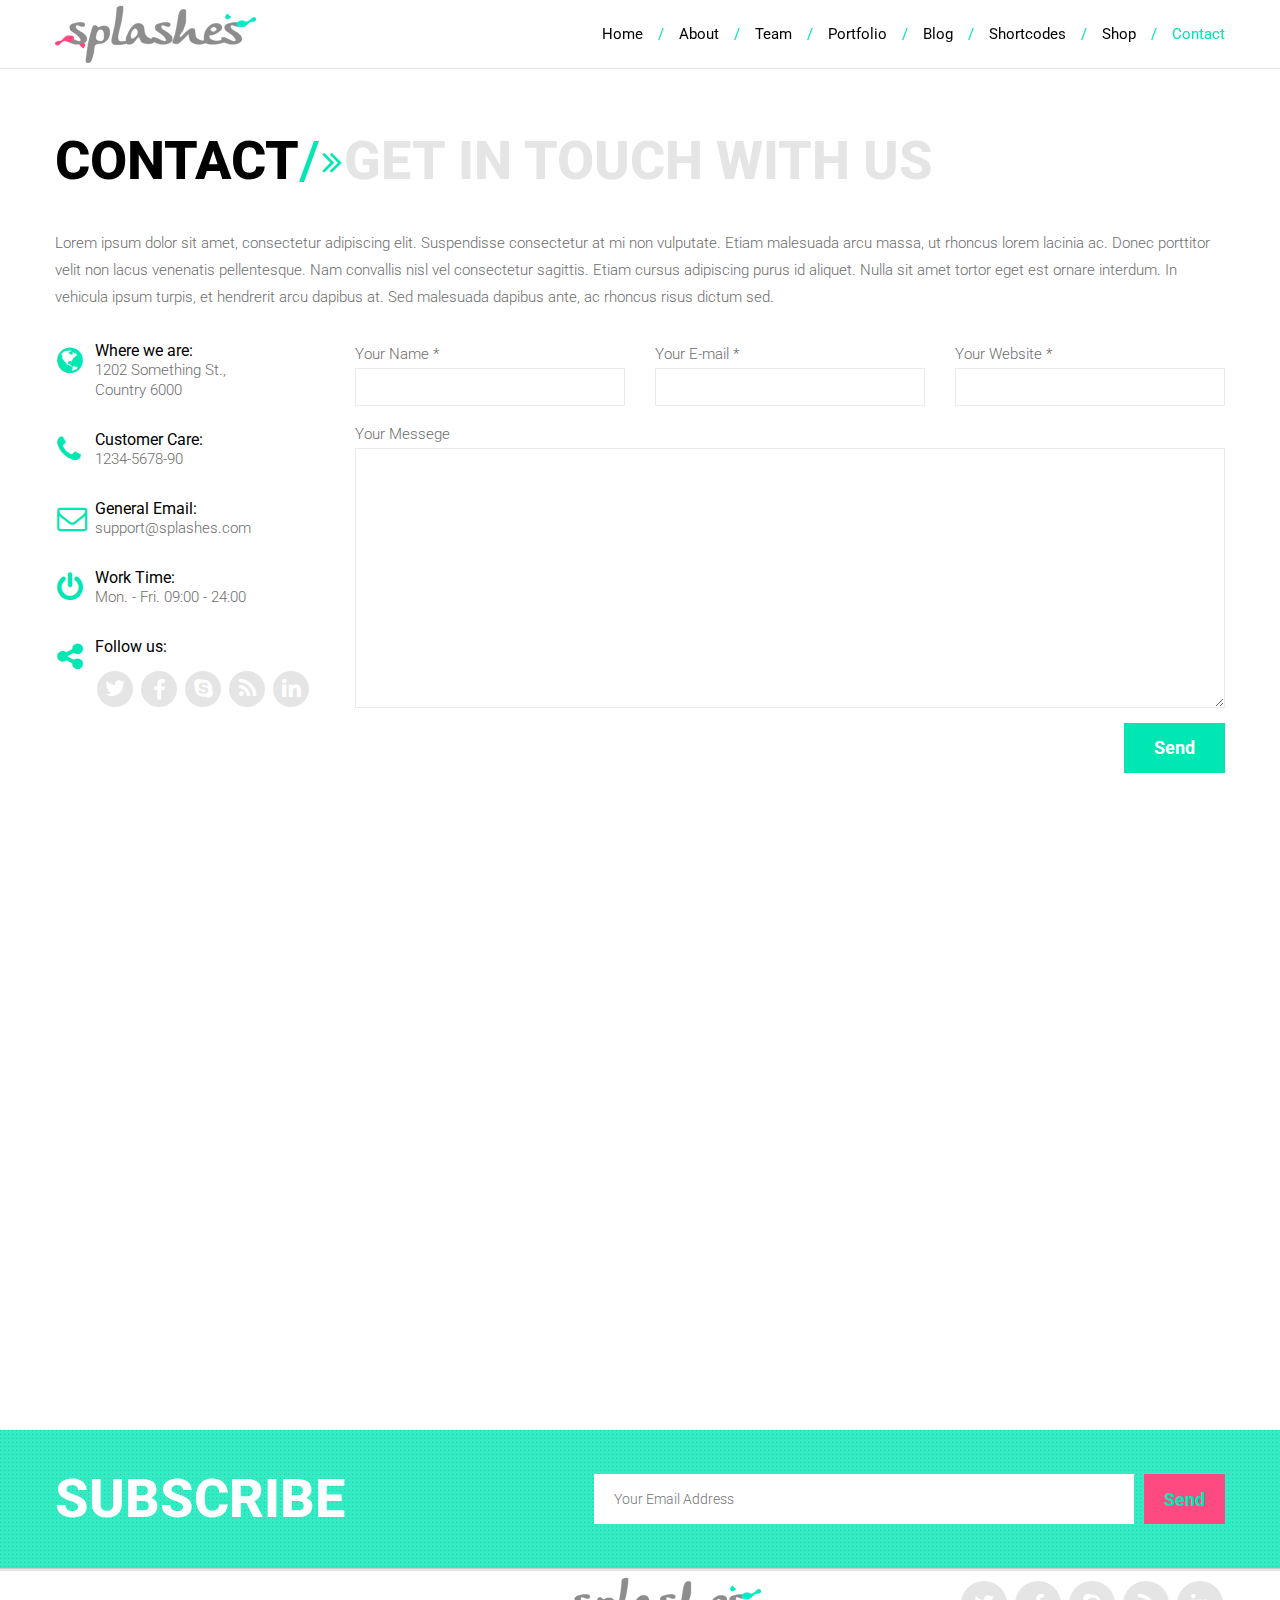
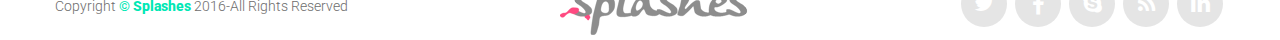
==== contact.html @ 43b899f1 "first commit" ====
<!DOCTYPE HTML>
<html>

<head>
	<title>Contact</title>
	<meta charset="utf-8">
	<meta name="viewport" content="width=device-width, initial-scale=1.0, minimum-scale=1.0">
	<!--styles -->
	<link rel="stylesheet" href="css/jquery.fancybox.css">
	<link rel="stylesheet" href="css/font-awesome.css">
	<link rel="stylesheet" href="css/jquery.owl.carousel.css">
	<link rel="stylesheet" href="css/main.css">
	<link rel="stylesheet" href="css/animate.css">
	<!--styles -->
</head>
<body class="contact-page pc">
	<!-- page header -->
	<header id="home">
		<div class="stick-wrapper">
			<div class="sticky clear">
				<div class="grid-row">
					<img class="splash" src="img/splash.png" alt="">
					<div class="logo">
						<a href="index.html"><img src="images/logo.png" alt=""></a>
					</div>
					<nav class="nav">
						<a href="#" class="switcher">
							<i class="fa fa-bars"></i>
						</a>
						<ul class="clear">
							<li><a href="index.html">Home</a></li>
							<li><a href="aboutus.html">About</a></li>
							<li><a href="team.html">Team</a></li>
							<li>
								<a href="portfolio-four-columns.html">Portfolio</a>
								<ul>
									<li><a href="portfolio-four-columns.html"><span>Four Columns</span></a></li>
									<li><a href="portfolio-tree-columns.html"><span>Three Columns</span></a></li>
									<li><a href="portfolio-two-columns.html"><span>Two Columns</span></a></li>
									<li><a href="portfolio-single-item.html"><span>Single Item</span></a></li>
								</ul>
							</li>
							<li>
								<a href="blog-with-sidebar.html">Blog</a>
								<ul>
									<li><a href="blog-with-sidebar.html"><span>Blog With Sidebar</span></a></li>
									<li><a href="blog-fullwidth.html"><span>Blog Full Width</span></a></li>
									<li><a href="blog-single-post.html"><span>Single Post</span></a></li>
								</ul>
							</li>
							<li><a href="shortcodes.html">Shortcodes</a></li>
							<li class="left">
								<a href="shop-product-list.html">Shop</a>
								<ul>
									<li><a href="shop-cart.html"><span>Shop Cart</span></a></li>
									<li><a href="shop-product-list.html"><span>Shop Product List</span></a></li>
									<li><a href="shop-single-product.html"><span>Shop Single Product</span></a></li>
								</ul>
							</li>
							<li class="last"><a href="contact.html">Contact</a></li>
						</ul>
					</nav>
				</div>
			</div>
		</div>
	</header>
	<!--/ page header  -->
	<div class="top-bg">
		
    	<img src="img/splash-top.png" class="splash-top" alt>
		<div class="page-title zoomIn animated">contact</div>
	</div>
	<!-- page content -->
	<div class="page-content">
		<div class="grid-row">
			<div id="content" role="main">
				<div class="title">
					<span class="main-title">CONTACT</span><span class="slash-icon">/<i class="fa fa-angle-double-right"></i></span><h5>GET IN TOUCH WITH US</h5>
				</div>
				<p>Lorem ipsum dolor sit amet, consectetur adipiscing elit. Suspendisse consectetur at mi non vulputate. Etiam malesuada arcu massa, ut rhoncus lorem lacinia ac. Donec porttitor velit non lacus venenatis pellentesque. Nam convallis nisl vel consectetur sagittis. Etiam cursus adipiscing purus id aliquet. Nulla sit amet tortor eget est ornare interdum. In vehicula ipsum turpis, et hendrerit arcu dapibus at. Sed malesuada dapibus ante, ac rhoncus risus dictum sed.</p>
				<div class="grid-col-row clear">
					<div class="grid-col grid-col-3 sidebar">
						<div class="contacts">
							<div class="">
								<i class="fa  fa-globe"></i>
								<div class="contact-content">
									<strong>Where we are:</strong>
									<p>1202 Something St.,<br/>Country 6000</p>
								</div>
							</div>
							<div class="">
								<i class="fa fa-phone"></i>
								<div class="contact-content">
									<strong>Customer Care:</strong>
									<p>1234-5678-90</p>
								</div>
							</div>
							<div class="">
								<i class="fa fa-envelope-o"></i>
								<div class="contact-content">
									<strong>General Email:</strong>
									<p>support@splashes.com</p>
								</div>
							</div>
							<div class="">
								<i class="fa  fa-power-off"></i>
								<div class="contact-content">
									<strong>Work Time:</strong>
									<p>Mon. - Fri. 09:00 - 24:00</p>
								</div>
							</div>
							<div class="last">
								<i class="fa fa-share-alt"></i>
								<div class="contact-content">
									<strong>Follow us:</strong>
									<a href="#" class="contact-round"><i class="fa fa-twitter"></i></a>
									<a href="#" class="contact-round"><i class="fa fa-facebook"></i></a>
									<a href="#" class="contact-round"><i class="fa fa-skype"></i></a>
									<a href="#" class="contact-round"><i class="fa fa-rss"></i></a>
									<a href="#" class="contact-round"><i class="fa fa-linkedin"></i></a>
								</div>
							</div>
						</div>	
					</div>
					<div class="grid-col grid-col-9">
						<div class="composer">
							<div class="info-boxes error-message" id="feedback-form-errors">
								<div class="info-box-icon"><i class="fa fa-times"></i></div>
								<strong>Error box</strong><br />
								<div class="message"></div>
							</div>
							<div class="info-boxes confirmation-message" id="feedback-form-success">
								<div class="info-box-icon"><i class="fa fa-check"></i></div>
								<strong>Confirmation box</strong><br />Vestibulum sodales pellentesque nibh quis imperdiet
								<div class="close-button"><i class="fa fa-times"></i></div>
							</div>
						</div>
						<div class="email_server_responce"></div>
						<form action="php/contacts-process.php" method="post" id="feedback-form" class="message-form clear">
							<p class="message-form-author">
								<label for="author">Your Name <span class="required">*</span></label>
								<input id="author" name="name" type="text" value="" size="30" aria-required="true">
							</p>
							<p class="message-form-email">
								<label for="email">Your E-mail <span class="required">*</span></label>
								<input id="email" name="email" type="text" value="" size="30" aria-required="true">
							</p>
							<p class="message-form-website">
								<label for="website">Your Website <span class="required">*</span></label>
								<input id="website" name="website" type="text" value="" size="30" aria-required="true">
							</p>
							<p class="message-form-message">
								<label for="message">Your Messege</label>
								<textarea id="message" name="message" cols="45" rows="10" aria-required="true"></textarea>
							</p>
							<p class="form-submit rectangle-button green medium">
								<input name="submit" type="submit" id="submit" value="Send">
							</p>
						</form>
					</div>
				</div>
			</div>
		</div>
	</div>
	<!--/ page content -->
	<!-- map -->
	<div class="contact-map">
		<div class="map">
			<div id="map" class="google-map"></div>
		</div>
		<div class="subscribe">
			<div class="grid-row clear">
				<div class="them-mask"></div>
				<div class="subscribe-header">subscribe</div>
				<form action="#" class="clear">
					<input type="email" placeholder="Your Email Address">
					<button type="submit" class="button-send">Send</button>
				</form>
			</div>
		</div>
	</div>
	<!--/ map -->
	<!-- page footer -->
	<footer id="footer">
		<div class="grid-row clear">
			<div class="footer">
				<div id="copyright">Copyright<span> Splashes</span> 2016-All Rights Reserved</div>
				<a href="index.html" class="footer-logo"><img src="images/logo.png" alt=""></a>
				<div class="social">
					<a href=""><div class="contact-round"><i class="fa fa-twitter"></i></div></a>
					<a href=""><div class="contact-round"><i class="fa fa-facebook"></i></div></a>
					<a href=""><div class="contact-round"><i class="fa fa-skype"></i></div></a>
					<a href=""><div class="contact-round"><i class="fa fa-rss"></i></div></a>
					<a href=""><div class="contact-round"><i class="fa fa-linkedin"></i></div></a>
				</div>
			</div>
		</div>
	</footer>
	<!--/ page footer  -->
	<a href="#" id="scroll-top" class="scroll-top"><i class="fa fa-angle-up"></i></a>
	
	<!-- script -->
	<script type="text/javascript" src="http://maps.google.com/maps/api/js?sensor=false"></script>
	<script type="text/javascript" src="http://google-maps-utility-library-v3.googlecode.com/svn/trunk/infobox/src/infobox_packed.js"></script>
	<script src="js/jquery.min.js"></script>
	<script src="js/jquery-ui.min.js"></script>
	<script src="js/jquery.fancybox.pack.js"></script>
	<script src="js/jquery.fancybox-media.js"></script>
	<script src="js/jquery.isotope.min.js"></script>
	<script src="js/jquery.owl.carousel.js"></script>
	<script src="js/wow.min.js"></script>
	<script src="js/main.js"></script>
	<script src="js/retina.min.js"></script>
	<script src="js/jquery.validate.min.js"></script>
	<script src="js/jquery.form.min.js"></script>
	<!--/ script -->
</body>
</html>
---- css/main.css ----
/*
-----------------------------------------------------------------------------------
-- GENERAL
	-- reset
	-- defaults
	-- headings
	-- buttons
-- CONTENT PAGE 	
	-- sticky menu
	-- mobile menu
	-- about us
	-- contact
	-- subscribe
	-- text section
	-- tabs carousel
	-- choose team
	-- counter
	-- blog section
	-- parallax
	-- slider
	-- slider content
	-- our large team
	-- about-us page
	-- skill-bar
	-- portfolio single item
	-- alert-boxes
	-- list type
	-- tabs
	-- accordions
	-- block quote
	-- video player
-- LAYOUT
	-- scroll top
	-- clearfix
	-- grid
	-- columns
	-- page-title
	-- dividers
	-- img float
-- PLUGINS
	-- owl carousel
	-- owl carousel nav
	-- isotop
	-- isotope four columns
	-- google map
	-- footer
-- WIDGETS
	-- widget default set
	-- widget categories
	-- widget text
	-- widget search
	-- widget calendar
	-- widget recent posts
	-- widget latest news
	-- widget contact form
	-- widget flickr
	-- widget recent comments
	-- widget follow & subscribe
	-- widget menu
-- WOOCOMMERCE
	-- shop
	-- widget filter price
	-- pagination
	-- woocommerce tags
	-- woocommerce comments
	-- product carousel
	-- shop cart
	-- message form

	
*/
@import url(http://fonts.googleapis.com/css?family=Roboto:900,500,400italic,400italic,300italic,300,700,400);
@import url(http://fonts.googleapis.com/css?family=Dancing+Script);
@import url(http://fonts.googleapis.com/css?family=Pacifico);
/**/
/* reset */
/**/
html,
body {
  width: 100%;
  min-height: 100%;
  -webkit-tap-highlight-color: rgba(0, 0, 0, 0);
}
html,
body,
iframe,
header,
footer,
main,
aside,
nav,
section,
article,
div,
h1,
h2,
h3,
h4,
h5,
h6,
p,
dl,
dt,
dd,
ul,
ol,
li,
hr,
blockquote,
pre,
a,
address,
del,
em,
sub,
figure,
figcaption,
img,
form,
fieldset,
legend,
label,
input,
select,
textarea,
button,
table,
thead,
tbody,
tfoot,
tr,
th,
td {
  margin: 0;
  padding: 0;
  border: 0;
  outline: none;
  background: none;
  font-size: 100%;
  font: inherit;
  vertical-align: baseline;
}
html,
body,
iframe,
header,
footer,
main,
aside,
nav,
section,
article,
div,
h1,
h2,
h3,
h4,
h5,
h6,
p,
dl,
dt,
dd,
ul,
ol,
li,
hr,
blockqoute,
pre,
figure,
figcaption,
address,
form,
fieldset,
legend,
label,
input,
select,
textarea,
button {
  display: block;
}
input,
textarea {
  border-radius: 0;
  -moz-border-radius: 0;
  -mz-border-radius: 0;
  -webkit-border-radius: 0;
}
input,
select,
textarea,
button {
  box-sizing: border-box;
  -moz-box-sizing: border-box;
  -webkit-appearance: none;
}
html,
body {
  -webkit-text-size-adjust: none;
  width: 100%;
}
dl,
dt,
dd,
ul,
ol,
li {
  list-style: none;
}
table {
  width: 100%;
  border-collapse: collapse;
  border-spacing: 0;
}
a,
button {
  cursor: pointer;
}
i {
  font-style: normal;
}

/**/
/* defaults */
/**/
body {
  font-family: "Roboto", sans-serif;
  color: #6d6d6d;
  font-weight: 300;
}
body,
html {
  overflow-x: hidden;
}
a {
  text-decoration: none;
  color: inherit;
  -webkit-transition: all 0.3s;
  -moz-transition: all 0.3s;
  -ms-transition: all 0.3s;
  transition: all 0.3s;
}
dt,
dd,
p,
li {
  font-size: 15px;
  font-weight: 300;
  line-height: 27px;
}
p {
  color: #6d6d6d;
}
strong {
  color: black;
}
aside {
  margin-bottom: 30px;
}
/**/
/* headings */
/**/
h1 {
  font-size: 24px;
  font-weight: 800;
  line-height: 44px;
  color: black;
}
h2 {
  text-transform: uppercase;
  font-size: 20px;
  font-weight: 700;
  color: #000000;
  margin-bottom: 10px;
}
h3 {
  margin-top: 15px;
  font-size: 18px;
  font-weight: 700;
  color: #000000;
}
h4 {
  font-size: 48px;
  color: black;
}
img {
  display: block;
  height: auto;
}
.page-boxed {
  max-width: 1250px;
  margin: 0 auto;
  box-shadow: 0 0 20px rgba(0, 0, 0, 0.5);
}
@media screen and (max-width: 1200px) {
  .page-boxed {
    max-width: 1000px;
  }
}
/**/
/* Buttons */
/**/
.button {
  display: block;
  font-size: 14px;
  font-weight: 700;
  line-height: 40px;
  color: #00e7b4;
}
.button.reply:after {
  content: "\f01e";
  font-family: FontAwesome;
  margin-left: 3px;
  display: inline-block;
  color: #ff4a81;
  -webkit-transition: all 0.5s;
  -moz-transition: all 0.5s;
  -ms-transition: all 0.5s;
  transition: all 0.5s;
}
.button:hover {
  color: #ff4a81;
}
.rectangle-button {
  padding: 0px 40px;
  line-height: 60px;
  background-color: #ff4a81;
  color: white;
  font-weight: 700;
  font-size: 18px;
  display: inline-block;
  position: relative;
  margin-bottom: 5px;
  cursor: pointer;
  white-space: nowrap;
  -webkit-transition: all 0.3s;
  -moz-transition: all 0.3s;
  -ms-transition: all 0.3s;
  transition: all 0.3s;
}
.rectangle-button i {
  font-weight: 400;
  margin-left: 17px;
}
.rectangle-button.small i {
  margin-left: 12px;
  font-size: 13px;
}
.rectangle-button.medium i {
  margin-left: 15px;
  font-size: 15px;
}
.rectangle-button.mini i {
  font-size: 12px;
  margin-left: 8px;
}
.rectangle-button:hover {
  background-color: #00e7b4;
}
.rectangle-button.green {
  background-color: #00e7b4;
}
.rectangle-button.green:hover {
  background-color: #ff4a81;
}
.rectangle-button.medium {
  padding: 0px 30px;
  line-height: 50px;
  height: 50px;
}
.rectangle-button.small {
  font-size: 16px;
  padding: 0px 24px;
  line-height: 40px;
}
.rectangle-button.mini {
  font-size: 14px;
  padding: 0px 15px;
  line-height: 33px;
}
.rectangle-button.green-text {
  color: #00e7b4;
}
.rectangle-button.green-text:hover {
  color: #fff;
}
.button-outline {
  padding-right: 20px;
  padding-left: 30px;
}
.button-outline.medium {
  padding-right: 15px;
  padding-left: 19px;
}
.button-outline.small {
  padding-right: 13px;
  padding-left: 14px;
}
.button-outline.mini {
  padding-left: 8px;
  padding-right: 6px;
}
.rectangle-button.load-more {
  left: 50%;
  -moz-transform: translateX(-50%);
  -ms-transform: translateX(-50%);
  -webkit-transform: translateX(-50%);
  transform: translateX(-50%);
  margin-bottom: 50px;
}
.grid-buttons {
  width: 16.66%;
  float: left;
}
.grid-buttons .rectangle-button {
  margin-bottom: 20px;
}
.grid-buttons .round-button {
  margin-left: auto;
  margin-right: auto;
  margin-bottom: 15px;
}
.round-button.small {
  font-size: 16px;
  width: 78px;
  height: 78px;
  line-height: 78px;
}
.round-button.large {
  font-size: 18px;
  width: 110px;
  height: 110px;
  line-height: 110px;
}
.round-button {
  display: block;
  -ms-border-radius: 50%;
  -moz-border-radius: 50%;
  -webkit-border-radius: 50%;
  border-radius: 50%;
  background-color: #ff4a81;
  text-align: center;
  color: white;
  font-weight: 700;
  transition: background-color 0.3s;
}
.round-button.green {
  background-color: #00e7b4;
}
.round-button:hover {
  background-color: #00e7b4;
}
.round-button.green:hover {
  background-color: #ff4a81;
}

/**************************************/
/*           CONTENT-PAGE            */
/************************************/

/**/
/* sticky menu */
/**/
.stick-wrapper {
  position: relative;
  background-color: white;
}
.sticky {
  position: relative;
  left: 0;
  right: 0;
  z-index: 1000;
  border-bottom: 1px solid #e5e5e5;
  box-sizing: border-box;
  background-color: rgba(255, 255, 255, 1);
  z-index: 499;
}
.sticky .grid-row {
  height: 100%;
}
.logo {
  float: left;
  margin: 5px 0;
  display: inline-block;
}
.sticky .splash {
  position: absolute;
  top: -66px;
  z-index: -1;
}
.mobile .sticky .splash {
  display: none;
}
.nav {
  float: right;
}
.nav a {
  font-weight: 400;
  color: #000000;
}
.nav a:hover {
  color: #00e7b4;
}
.nav .active {
  color: #00e7b4;
}
.nav > ul > li {
  position: relative;
  float: left;
  line-height: 68px;
}
.nav > ul > li > a {
  padding-left: 15px;
  display: block;
}
.nav > ul > li > a:after {
  content: "/";
  color: #00e7b4;
  margin-left: 15px;
}
.nav > ul > .last > a:after {
  display: none;
}
.sticky .nav .switcher {
  display: none;
  font-weight: 700;
  text-transform: uppercase;
  position: relative;
  line-height: 40px;
  background-color: #00e7b4;
  text-align: center;
}
.sticky .nav .switcher i {
  position: absolute;
  -webkit-border-radius: 5px;
  -moz-border-radius: 5px;
  border-radius: 5px;
  right: 0;
  padding: 0 15px;
  line-height: 40px;
  background-color: #ff4a81;
  color: black;
}
.sticky .nav .switcher.color i {
  color: white;
}
.pc .sticky .nav > ul ul {
  position: absolute;
  display: none;
  min-width: 200px;
  background-color: rgba(255, 255, 255, 0.99);
  -webkit-box-shadow: 0px 14px 19px 0px rgba(0, 0, 0, 0.09);
  -moz-box-shadow: 0px 14px 19px 0px rgba(0, 0, 0, 0.09);
  box-shadow: 0px 14px 19px 0px rgba(0, 0, 0, 0.09);
}
.pc .sticky .nav ul ul li {
  border-bottom: 1px solid #ebebeb;
}
.pc .sticky .nav ul ul a {
  display: block;
  padding: 6px 30px;
}
.pc .sticky .nav ul ul a:hover,
.pc .sticky .nav ul ul li:hover > a {
  color: white !important;
  background-color: #00e7b4;
}
.pc .sticky .nav ul ul li:last-child {
  border-bottom: 0;
}
.pc .sticky .nav > ul > li:hover > a {
  color: #00e7b4;
}
.pc .sticky .nav > ul li:hover > ul,
.pc .sticky .nav > ul li a:hover > ul {
  display: block;
  left: 0;
}
.pc .sticky .nav ul ul li:hover > ul {
  top: 0;
  left: 100%;
}
.pc .sticky .nav .left ul li:hover > ul {
  left: -100%;
}
.pc .sticky .nav > ul > .left:hover > ul {
  right: 0;
  left: auto;
}
/**/
/*mobile menu*/
/**/
.mobile .sticky .logo {
  left: 50%;
  float: none;
  display: block;
}
.mobile .sticky .nav > ul ul {
  position: relative;
  width: 100%;
  background-color: #e5e5e5;
  top: 0;
}
.mobile .sticky .nav {
  float: none;
  font-size: 18px;
  width: 60%;
  margin: auto;
}
.mobile .sticky .nav > ul {
  -webkit-border-radius: 5px;
  -moz-border-radius: 5px;
  border-radius: 5px;
  -webkit-box-shadow: 0px 7px 12px 0px rgba(0, 0, 0, 0.25);
  -moz-box-shadow: 0px 7px 12px 0px rgba(0, 0, 0, 0.25);
  box-shadow: 0px 7px 12px 0px rgba(0, 0, 0, 0.25);
}
.mobile .sticky .nav ul {
  display: none;
  position: relative;
  top: 42px;
  background-color: white;
  overflow: hidden;
}
.mobile .sticky .nav ul li {
  float: none;
  text-align: left;
  line-height: 40px;
  border-bottom: 1px solid #e4e4e4;
}
.mobile .sticky .nav ul ul li {
  border-bottom: 1px solid white;
}
.mobile .sticky .nav ul > li > a {
  padding-left: 20px;
}
.mobile .sticky .nav ul ul > li > a {
  display: block;
  padding-left: 30px;
}
.mobile .sticky .nav ul li:last-child {
  border: 0;
}
.mobile .sticky .nav ul li a {
  font-weight: 300;
}
.mobile .sticky .nav ul li:hover {
  background-color: #00e7b4;
}
.mobile .sticky .nav:hover > a {
  color: white;
}
.mobile .sticky .nav ul li:hover > a {
  color: white !important;
}
.mobile .nav ul > li > a:after {
  display: none;
}
.mobile .nav .has_child > i {
  position: absolute;
  top: 0;
  right: 0;
  width: 60px;
}
.mobile .nav .has_child > i:after {
  content: "\f105";
  font-family: FontAwesome;
  display: inline-block;
  color: #ff4a81;
  margin-right: 20px;
  float: right;
  -webkit-transition: all 0.3s;
  -moz-transition: all 0.3s;
  -ms-transition: all 0.3s;
  transition: all 0.3s;
}
.mobile .nav .has_child > i.active:after {
  -webkit-transform: rotate(90deg);
  -moz-transform: rotate(90deg);
  -ms-transform: rotate(90deg);
  transform: rotate(90deg);
}
.nav .active-link {
  color: #00e7b4;
}
@media screen and (max-width: 980px) {
  .nav ul > li > a:after {
    margin-left: 5px;
  }
  .nav ul > li > a {
    padding-left: 5px;
  }
}
/**/
/* about us */
/**/
.padding-section {
  margin-top: 90px;
}

.title {
  margin-bottom: 40px;
  font-size: 54px;
  font-weight: 800;
  line-height: 45px;
  color: #e5e5e5;
}
.title .main-title {
  font-weight: 800;
  color: #000000;
}
.title .slash-icon {
  font-weight: 500;
  color: #00e7b4;
}
.title .slash-icon i {
  position: relative;
  margin: 0 2px 0 2px;
  top: -5px;
  font-size: 35px;
  line-height: 45px;
  font-weight: 300;
}
.title h5 {
  font-size: 54;
  display: inline-block;
  line-height: 0.835;
}
.content-img {
  position: relative;
}
.content-img > img {
  position: relative;
  z-index: 100;
  width: 100%;
  top: 0;
  left: 0;
}
.content-img > #splash-1 {
  position: absolute;
  z-index: -1;
  width: 150%;
  left: -25%;
}
.content-img > #splash-2 {
  position: absolute;
  width: 100%;
  z-index: -2;
  top: 60%;
  left: 20%;
}
dt {
  margin-top: 20px;
  color: #000000;
}
dt:before {
  margin-right: 6px;
  content: "/";
  color: #00e7b4;
}
dd {
  margin-left: 12px;
  margin-top: 20px;
  color: #8d8d8d;
}
/**/
/* Contact */
/**/
.contact {
  position: relative;
}
.grid-contact {
  width: 25%;
  float: left;
  box-sizing: border-box;
  padding: 0 10px 0 0;
}
.contact-content {
  margin-left: 40px;
}
.kind-contact {
  color: black;
  font-size: 15px;
  font-weight: 800;
}
.grid-contact > i,
.contact-page .contacts > div > i {
  position: absolute;
  margin-top: 5px;
  padding: 0 2px;
  font-size: 30px;
  color: #00e7b4;
}
.grid-contact p,
.contact-page .contacts div p {
  line-height: 20px;
  word-wrap: break-word;
}
.float-left {
  float: left;
}
.contact-round {
  margin-bottom: 4px;
  width: 46px;
  height: 46px;
  -webkit-border-radius: 50%;
  -moz-border-radius: 50%;
  border-radius: 50%;
  background-color: #e5e5e5;
  position: relative;
  display: inline-block;
  margin-left: 2px;
  margin-right: 2px;
  -webkit-transition: all 0.3s;
  -moz-transition: all 0.3s;
  -ms-transition: all 0.3s;
  transition: all 0.3s;
}
.contact-round.small {
  width: 26px;
  height: 26px;
  margin-top: 5px;
}
.blog-page .follow-subscribe-icon {
  float: right;
  margin-bottom: 25px;
}
.follow-subscribe-icon div {
  float: left;
  margin-left: 5px;
}
.follow-subscribe-icon div span {
  padding: 3px 10px;
  border: 1px solid #ebebeb;
  margin-right: 3px;
  -webkit-border-radius: 4px;
  -moz-border-radius: 4px;
  border-radius: 4px;
  margin-top: 8px;
  font-size: 12px;
  display: inline-block;
  float: left;
}
.contact-round.small i {
  font-size: 12px;
}
.contact-round.small:before {
  content: "";
  width: 7px;
  height: 7px;
  left: -3px;
  top: 50%;
  display: block;
  position: absolute;
  z-index: -1;
  background-color: inherit;
  -ms-transform: translateY(-50%) rotate(-45deg);
  -webkit-transform: translateY(-50%) rotate(-45deg);
  -moz-transform: translateY(-50%) rotate(-45deg);
  transform: translateY(-50%) rotate(-45deg);
}
.contact-round:hover > span {
  background-color: #ff4a81;
}
.contact-content .contact-round {
  bottom: 5px;
}
.contact-round i {
  display: block;
  position: relative;
  top: 50%;
  color: #ffffff;
  font-size: 22px;
  text-align: center;
  -webkit-transform: translateY(-50%);
  -moz-transform: translateY(-50%);
  -ms-transform: translateY(-50%);
  transform: translateY(-50%);
}
.contact-round .fa-facebook {
  -webkit-transform: translateY(-40%);
  -moz-transform: translateY(-40%);
  -ms-transform: translateY(-40%);
  transform: translateY(-40%);
}
.contact-round:hover {
  background-color: #ff4a81;
}
@media screen and (max-width: 1200px) {
  .grid-contact {
    width: 33.3%;
    padding: 0 10px 10px 0;
  }
}
@media screen and (max-width: 767px) {
  .grid-contact {
    width: 49.97%;
    padding: 0 10px 10px 0;
  }
}
/**/
/* subscribe */
/**/
.woocommerce .content {
  overflow: hidden;
}
.subscribe {
  padding: 44px 0 44px 0;
  width: 100%;
  position: absolute;
  z-index: 3;
  background-color: rgba(0, 231, 180, 0.8);
  bottom: 0px;
  -webkit-box-shadow: 0px 3px 1px 0px rgba(0, 0, 0, 0.1);
  -moz-box-shadow: 0px 3px 1px 0px rgba(0, 0, 0, 0.1);
  box-shadow: 0px 3px 1px 0px rgba(0, 0, 0, 0.1);
}
.subscribe .them-mask {
  opacity: 0.4;
}
.portfolio-columns .subscribe,
.team .subscribe,
.page-about .subscribe,
.portfolio-single-item .subscribe,
.woocommerce .subscribe,
.blog-page .subscribe,
.blog.full-width .subscribe,
.blog.with-sidebar .subscribe {
  position: relative;
}
.subscribe-header {
  font-size: 54px;
  font-weight: 800;
  text-transform: uppercase;
  line-height: 50px;
  color: white;
  float: left;
}
.subscribe form {
  float: right;
}
.subscribe form > * {
  height: 50px;
}
.subscribe form input {
  margin-right: 10px;
  float: left;
  padding: 0 20px 0 20px;
  width: 540px;
  font-size: 14px;
  font-weight: 300;
  background-color: white;
}
.subscribe .button-send {
  float: left;
  padding: 0 20px 0 20px;
  color: #00e7b4;
  font-size: 18px;
  font-weight: 800;
  background-color: #ff4a81;
  -webkit-transition: all 0.3s;
  -moz-transition: all 0.3s;
  -ms-transition: all 0.3s;
  transition: all 0.3s;
}
.subscribe .button-send:hover {
  color: white;
}
.subscribe span {
  padding-top: 10px;
  color: #000000;
  float: right;
  font-size: 16px;
  font-weight: 300;
}
@media screen and (max-width: 1200px) {
  .subscribe form input {
    width: 340px;
  }
}
@media screen and (max-width: 980px) {
  .grid-buttons {
    width: 25%;
  }
}
@media screen and (max-width: 767px) {
  .subscribe form input {
    width: calc(100% - 92px);
  }
  .grid-buttons {
    width: 50%;
  }
  .subscribe-header {
    float: none;
    padding-bottom: 10px;
  }
  .subscribe form {
    float: none;
  }
}
@media screen and (max-width: 479px) {
  .grid-buttons {
    width: 100%;
  }
}
/**/
/* text-section */
/**/
.text-section .grid-row {
  padding: 70px 0;
  text-align: center;
}
.parallax-content-first {
  width: 40%;
  margin: 0 auto;
}
.parallax-content-first img {
  width: 100%;
}
.them-mask {
  background-image: url(../images/dotted.png);
  background-repeat: repeat;
  left: 0;
  right: 0;
  top: 0;
  bottom: 0;
  position: absolute !important;
  z-index: 0;
}
.subscribe .them-mask {
  z-index: -1;
}
/**/
/* tabs carousel */
/**/
.our-team .grid-col-6:first-child {
  position: relative;
  z-index: 2;
}
.our-team {
  margin-bottom: 120px;
}
#tabs-carousel {
}
.team-item {
  position: relative;
  z-index: 1;
  margin-left: 10px;
  margin-right: 10px;
  margin-top: 10px;
  text-align: center;
}
/*.team .large-team .grid-col:nth-child(4n+5) {
	clear: left;
}*/
.team .team-item:after {
  content: "";
  display: block;
  margin: 20px auto;
  border-top: 1px solid #00e7b4;
  width: 40px;
}
.team-item > p {
  font-size: 14px;
  color: #00e7b4;
  font-weight: 400;
  line-height: 17px;
}
/**/
/* choose team */
/**/
.border-img {
  border: 1px solid #e5e5e5;
  width: 100%;
  -webkit-border-radius: 999px;
  -moz-border-radius: 999px;
  border-radius: 999px;
  padding-bottom: 100%;
  position: relative;
  background-color: white;
}
.large-team .border-img:before {
  content: "";
  background-image: url(../img/splash-5.png);
  background-size: 100%;
  position: absolute;
  bottom: -4%;
  height: 70%;
  left: -14%;
  width: 120%;
  background-repeat: no-repeat;
  opacity: 0;
  z-index: -1;
  -webkit-transition: opacity 0.3s;
  -moz-transition: opacity 0.3s;
  -ms-transition: opacity 0.3s;
  transition: opacity 0.3s;
}
.large-team .border-img.animate:before {
  opacity: 1;
}
.border-img .window-tabs {
  position: absolute;
  top: 0;
  right: 0;
  left: 0;
  bottom: 0;
  -webkit-border-radius: 999em;
  -moz-border-radius: 999em;
  border-radius: 999em;
  margin: 10px;
  z-index: 10;
}
.border-img .window-tabs img {
  width: 100%;
  height: auto;
  -webkit-border-radius: 50%;
  -moz-border-radius: 50%;
  border-radius: 50%;
}
.border-img #splash-3 {
  position: absolute;
  z-index: -1;
  left: 46%;
  bottom: -10%;
  width: 130%;
  -moz-transform: translateX(-50%);
  -webkit-transform: translateX(-50%);
  -ms-transform: translateX(-50%);
  transform: translateX(-50%);
}
.overflow-block {
  position: absolute;
  z-index: 5;
  top: -10px;
  bottom: -10px;
  left: -10px;
  right: -10px;
  -webkit-border-radius: 50%;
  -moz-border-radius: 50%;
  border-radius: 50%;
  background-color: rgba(255, 255, 255, 0.7);
  opacity: 0;
  -webkit-transition: all 0.3s;
  -moz-transition: all 0.3s;
  -ms-transition: all 0.3s;
  transition: all 0.3s;
}
.team-item .overflow-block {
  background-color: rgba(0, 231, 180, 0.9);
}
.large-team .team-item .overflow-block:after,
.large-team .team-item .overflow-block:before {
  display: none;
}
.overflow-block:hover {
  opacity: 1;
}
.choose-team > div {
  position: absolute;
  top: 0;
  left: 0;
  right: 0;
  bottom: 0;
  z-index: 2;
}
.choose-team a.active {
  color: black;
  cursor: default;
  font-weight: bold;
  text-decoration: none;
}
.choose-team div.none {
  z-index: 3;
}
.choose-team div.active {
  z-index: 4;
  top: -1px;
  bottom: -1px;
  left: -1px;
  right: -1px;
  animation: animationFrames linear 1s;
  animation-iteration-count: 1;
  transform-origin: 50% 50%;
  -webkit-animation: animationFrames linear 1s;
  -webkit-animation-iteration-count: 1;
  -webkit-transform-origin: 50% 50%;
  -moz-animation: animationFrames linear 1s;
  -moz-animation-iteration-count: 1;
  -moz-transform-origin: 50% 50%;
  -o-animation: animationFrames linear 1s;
  -o-animation-iteration-count: 1;
  -o-transform-origin: 50% 50%;
  -ms-animation: animationFrames linear 1s;
  -ms-animation-iteration-count: 1;
  -ms-transform-origin: 50% 50%;
}
@keyframes animationFrames {
  0% {
    opacity: 0.3;
    transform: scaleX(1) scaleY(1);
  }
  25% {
    opacity: 0.6;
    transform: scaleX(0.8) scaleY(0.8);
  }
  50% {
    opacity: 1;
    transform: scaleX(1) scaleY(1);
  }
  100% {
    opacity: 1;
  }
}

@-moz-keyframes animationFrames {
  0% {
    opacity: 0.3;
    -moz-transform: scaleX(1) scaleY(1);
  }
  25% {
    opacity: 0.6;
    -moz-transform: scaleX(0.8) scaleY(0.8);
  }
  50% {
    opacity: 1;
    -moz-transform: scaleX(1) scaleY(1);
  }
  100% {
    opacity: 1;
  }
}

@-webkit-keyframes animationFrames {
  0% {
    opacity: 0.1;
    -webkit-transform: scaleX(1) scaleY(1);
  }
  25% {
    opacity: 0.3;
    -webkit-transform: scaleX(0.8) scaleY(0.8);
  }
  50% {
    opacity: 0.8;
    -webkit-transform: scaleX(1) scaleY(1);
  }
  100% {
    opacity: 1;
  }
}

@-o-keyframes animationFrames {
  0% {
    opacity: 0.3;
    -o-transform: scaleX(1) scaleY(1);
  }
  25% {
    opacity: 0.6;
    -o-transform: scaleX(0.8) scaleY(0.8);
  }
  50% {
    opacity: 1;
    -o-transform: scaleX(1) scaleY(1);
  }
  100% {
    opacity: 1;
  }
}

@-ms-keyframes animationFrames {
  0% {
    opacity: 0.3;
    -ms-transform: scaleX(1) scaleY(1);
  }
  25% {
    opacity: 0.6;
    -ms-transform: scaleX(0.8) scaleY(0.8);
  }
  50% {
    opacity: 1;
    -ms-transform: scaleX(1) scaleY(1);
  }
  100% {
    opacity: 1;
  }
}
.big-window-tab .inform-item,
.large-team .inform-item {
  position: absolute;
  top: 50%;
  left: 50%;
  -webkit-transform: translate(-50%, -50%);
  -moz-transform: translate(-50%, -50%);
  -ms-transform: translate(-50%, -50%);
  transform: translate(-50%, -50%);
  width: 65%;
  text-align: center;
  color: black;
}
.big-window-tab .inform-item .item-name {
  font-size: 30px;
  font-weight: 100;
  border-bottom: 1px solid #00e7b4;
  text-transform: uppercase;
  padding: 0 20px;
  display: inline-block;
}
.big-window-tab .inform-item .item-name p {
  font-size: 18px;
  line-height: 18px;
  padding-bottom: 32px;
  font-weight: 100;
  color: black;
  text-transform: lowercase;
}
.big-window-tab .inform-item > p {
  color: black;
  padding: 30px 0;
}

.big-window-tab .inform-item .circle,
.large-team .inform-item .circle {
  display: inline-block;
  margin-top: 0;
  margin-right: 2px;
  margin-left: 2px;
  -webkit-transition: all 0.3s;
  -moz-transition: all 0.3s;
  -ms-transition: all 0.3s;
  transition: all 0.3s;
}
.circle > a {
  width: 48px;
  line-height: 48px;
  text-align: center;
  display: inline-block;
}
.large-team .circle {
  background-color: white;
}
.circle:hover {
  background-color: #ff4a81;
}
@media screen and (max-width: 980px) {
  .big-window-tab .inform-item {
    width: 90%;
  }
  .big-window-tab .inform-item > p {
    padding: 15px 0;
  }
  .big-window-tab .inform-item .item-name p {
    padding-bottom: 15px;
  }
}
/**/
/* counter-section */
/**/
.parallax-content-second {
  padding: 100px 0;
}
.counter-block {
  position: relative;
  color: #ffffff;
}

.counter-block:after {
  position: absolute;
  right: -30px;
  top: 0;
  border-left: 1px solid #ffffff;
  height: 100%;
  content: "";
  -ms-transform: rotate(21deg);
  -webkit-transform: rotate(21deg);
  -moz-transform: rotate(21deg);
  transform: rotate(21deg);
}
.last:after {
  display: none;
}
.counter-block .counter {
  font-size: 84px;
  font-weight: 300;
  line-height: 70px;
}
.counter-block i {
  font-size: 44px;
  padding-bottom: 10px;
}
.counter-block .counter-name {
  font-size: 24px;
  font-weight: 100;
}
@media screen and (max-width: 980px) {
  .counter-block:after {
    display: none;
  }
}
@media screen and (max-width: 767px) {
  .parallax-content-second .grid-col-3 {
    width: 50%;
    float: left;
  }
  .counter-block:after {
    display: none;
  }
  .parallax-content-second {
    padding: 0;
  }
}
@media screen and (max-width: 767px) {
  .big-window-tab .inform-item {
    width: 90%;
  }
}
/**/
/* blog section */
/**/
.position {
  position: relative;
}
.bottom {
  text-align: right;
  position: absolute;
  bottom: 0;
  right: 0;
  margin-bottom: 40px;
}
.years,
.slash {
  display: inline-block;
  font-size: 54px;
  color: #e5e5e5;
  line-height: 0.68;
}
.years {
  font-weight: 700;

  -webkit-transition: all 0.3s;
  -moz-transition: all 0.3s;
  -ms-transition: all 0.3s;
  transition: all 0.3s;
}
.slash {
  font-weight: 100;
}
.years:hover {
  font-size: 180px;
  color: #00e7b4;
}
.blog-content {
  margin-top: 50px;
}
.blog .item {
  position: relative;
  margin-bottom: 100px;
}
.blog .media-block {
  position: relative;
  z-index: 2;
  width: -webkit-calc(50% - 15px);
  width: -moz-calc(50% - 15px);
  width: calc(50% - 15px);
}
.left-block {
  float: left;
  margin-right: 30px;
}
.right-block {
  float: right;
  margin-left: 30px;
}
.blog .media-block .video {
  padding-bottom: 60%;
}
.blog .media-block img {
  width: 100%;
}
.blog .media-block #splash-4 {
  position: absolute;
  top: -24%;
  width: 100%;
  z-index: -1;
  left: -15%;
}
.blog .media-block iframe {
  position: absolute;
  width: 100%;
  height: 100%;
}
.blog h2 {
  padding-top: 30px;
}
.blog .item .post-info {
  position: relative;
  overflow: hidden;
  margin-top: 20px;
  border-top: 1px solid #e5e5e5;
}
.blog .item .button {
  position: relative;
  z-index: 1;
  float: right;
}
.post-info span {
  white-space: nowrap;
  margin-right: 15px;
  font-size: 12px;
  color: black;
  line-height: 40px;
}
.post-info span i {
  color: #00e7b4;
}
.blog .item .date-round {
  position: absolute;
  left: 50%;
  width: 90px;
  height: 90px;
  -webkit-border-radius: 50%;
  -moz-border-radius: 50%;
  border-radius: 50%;
  background-color: #ff4a81;
  z-index: 5;
  -ms-transform: translate(-50%, -70%);
  -webkit-transform: translate(-50%, -70%);
  -moz-transform: translate(-50%, -70%);
  transform: translate(-50%, -70%);
}
.blog .date-round {
  position: relative;
  text-align: center;
  color: #ffffff;
}
.blog .date-round .date-mounth {
  position: relative;
  font-weight: 100;
  top: 50%;
  -ms-transform: translateY(-50%);
  -webkit-transform: translateY(-50%);
  -moz-transform: translateY(-50%);
  transform: translateY(-50%);
}
.blog .date-round span {
  font-size: 37px;
  line-height: 30px;
}
.blog .date-round p {
  font-size: 22px;
  color: white;
  line-height: 20px;
}
.music audio {
  position: absolute;
  z-index: 20;
  bottom: 0px;
  display: block;
  width: 100%;
  box-sizing: border-box;
}
.blog.full-width .media-block,
.blog.with-sidebar .media-block {
  width: 100%;
}
.blog.full-width .media-block.splash:before,
.blog.with-sidebar .media-block.splash:before {
  content: "";
  background-image: url(../img/splash-6.png);
  width: 114%;
  height: 131%;
  background-size: 100%;
  position: absolute;
  top: -16%;
  left: -7%;
  z-index: -1;
  background-repeat: no-repeat;
  opacity: 1;
  -moz-transition: opacity 0.3s;
  -ms-transition: opacity 0.3s;
  -webkit-transition: opacity 0.3s;
  transition: opacity 0.3s;
}
.blog.full-width .media-block.splash:before {
  top: -10%;
}
.blog.full-width .media-block.animate:before,
.blog.with-sidebar .media-block.animate:before {
  opacity: 1;
}
.blog.full-width .item .post-info,
.blog.with-sidebar .item .post-info {
  border-bottom: 1px solid #ebebeb;
  padding: 10px 0;
}
.blog.full-width .item h3,
.blog.with-sidebar .item h3 {
  text-transform: uppercase;
  margin-top: 10px;
  margin-bottom: 10px;
}
.blog.full-width .item .date,
.blog.with-sidebar .item .date {
  text-transform: uppercase;
  font-size: 16px;
  font-weight: 700;
  color: #ff4a81;
  margin-top: 15px;
}
.blog.full-width .item blockquote,
.blog.with-sidebar .item blockquote {
  margin-top: 15px;
}
.blog.full-width .item .content > p,
.blog.with-sidebar .item .content > p {
  margin-bottom: 20px;
}
.blog.full-width .item,
.blog.with-sidebar .item {
  margin-bottom: 50px;
}
audio::-webkit-media-controls-enclosure,
video::-webkit-media-controls-enclosure {
  max-width: 100%;
}
@media screen and (max-width: 1200px) {
  .years:hover {
    font-size: 120px;
    color: #00e7b4;
  }
}
@media screen and (max-width: 980px) {
  .years:hover {
    font-size: 54px;
    color: #00e7b4;
  }
}
@media screen and (max-width: 767px) {
  .blog-head {
    padding-bottom: 20px;
  }
}
/**/
/* parallax */
/**/
.innovation {
  background-color: rgba(0, 231, 180, 0.7);
  padding: 100px 0 100px 0;
}
.background-color {
  background-color: rgba(0, 231, 180, 0.8);
  top: 0;
  left: 0;
  bottom: 0;
  right: 0;
  position: absolute !important;
}
.background-color.style-2 {
  background-color: rgba(70, 70, 70, 0.8) !important;
  opacity: 0.5;
}
.innovation-header {
  position: relative;
  font-size: 54px;
  font-weight: 800;
  text-transform: uppercase;
  line-height: 0.87;
  color: white;
  float: left;
}
.slash-line {
  position: absolute;
  left: 60px;
  top: 0;
  bottom: 0;
  -ms-transform: rotate(22deg);
  -webkit-transform: rotate(22deg);
  -moz-transform: rotate(22deg);
  transform: rotate(22deg);
}
.slash-line:before {
  top: -35px;
  height: 30px;
  position: absolute;
  border-right: 2px solid white;
  content: "";
}
.slash-line:after {
  bottom: -37px;
  height: 30px;
  position: absolute;
  border-right: 2px solid white;
  content: "";
}
.innovation .item-innovation p {
  color: white;
  font-weight: 400;
}
.innovation .item-innovation i {
  margin-right: 15px;
  float: left;
  color: white;
  font-size: 48px;
  line-height: 60px;
}
.title-innovation {
  display: table-cell;
  vertical-align: middle;
}
.table {
  display: table;
}
@media screen and (max-width: 767px) {
  .table {
    display: block;
  }
  .title-innovation {
    padding-bottom: 30px;
  }
}

/* slider */
.page-boxed .tp-banner-container {
  width: 100% !important;
  left: 0 !important;
}
.tp-leftarrow,
.tp-rightarrow {
  background: transparent !important;
}

.tp-leftarrow.tparrows:before,
.tp-rightarrow.tparrows:before {
  font-size: 0;
  content: "";
  width: 40px;
  height: 40px;
  display: block;
  position: absolute;
  left: 10px;
  transform: rotate(135deg);
  -ms-transform: rotate(135deg);
  -moz-transform: rotate(135deg);
  -webkit-transform: rotate(135deg);
  border-right: 1px solid #ffffff;
  border-bottom: 1px solid #ffffff;
}
.tp-rightarrow.tparrows:before {
  transform: rotate(-45deg);
  -ms-transform: rotate(-45deg);
  -moz-transform: rotate(-45deg);
  -webkit-transform: rotate(-45deg);
  left: auto;
  right: 10px;
}
.cws-Fullscreen-slider {
  overflow: hidden;
  position: relative;
}
.cws-Fullscreen-slider .sl-container {
  position: absolute;
  top: 0;
  bottom: 0;
  left: 0;
  right: 0;
  z-index: 3;
}
.cws-Fullscreen-slider .slide {
  position: absolute;
  left: 0;
  right: 0;
  top: 0;
  bottom: 0;
  z-index: 1;
  -webkit-transform: translate3d(0, 0, 0);
  -moz-transform: translate3d(0, 0, 0);
  -ms-transform: translate3d(0, 0, 0);
  transform: translate3d(0, 0, 0);
}
.cws-Fullscreen-slider .sl-bg-container,
.cws-Fullscreen-slider .sl-bg-container > div {
  position: absolute;
  left: 0;
  right: 0;
  top: 0;
  bottom: 0;
  z-index: 2;
}
.cws-Fullscreen-slider .sl-bg-container > div:not(.them-mask) {
  -webkit-transform: translatez(0);
  -moz-transform: translatez(0);
  -ms-transform: translatez(0);
  transform: translatez(0);
}
.cws-Fullscreen-slider .sl-bg-container > .previ,
.cws-Fullscreen-slider .sl-bg-container > .active {
  background-size: cover;
  background-position: 50% 50%;
}
.cws-Fullscreen-slider .sl-bg-container .slesh-bg {
  z-index: 2;
  background-image: url(../img/slider-slash-bg.png);
  position: absolute;
  left: 0;
  right: 0;
  top: 0;
  bottom: 0;
}
.cws-Fullscreen-slider .slide .sl-bg {
  opacity: 0;
}
.cws-Fullscreen-slider .slide .sl-content {
  position: absolute;
  top: 0;
  bottom: 0;
  left: 0;
  right: 0;
  transform: translate3d(0, 0, 0);
  -webkit-transform: translate3d(0, 0, 0);
  -moz-transform: translate3d(0, 0, 0);
  -ms-transform: translate3d(0, 0, 0);
}
.sl-controll {
  position: absolute;
  top: 50%;
  width: 100%;
  left: 0;
  color: #fff;
  z-index: 10;
  -webkit-transform: translateY(-50%);
  -moz-transform: translateY(-50%);
  -ms-transform: translateY(-50%);
  transform: translateY(-50%);
}
.sl-controll > div {
  display: inline-block;
  opacity: 0.6;
  cursor: pointer;
  transition: opacity 0.5s;
  -webkit-transition: opacity 0.5s;
  -moz-transition: opacity 0.5s;
  -ms-transition: opacity 0.5s;
}
.sl-controll > div:hover {
  opacity: 1;
}
.sl-controll .next,
.sl-controll .prev {
  position: absolute;
  z-index: 1;
  top: 0;
  width: 70px;
  height: 70px;
  -webkit-border-radius: 50%;
  -moz-border-radius: 50%;
  border-radius: 50%;
  background-color: rgba(0, 0, 0, 0.1);
  border: 1px solid white;
  text-align: center;
  -ms-transform: translateY(-50%);
  -moz-transform: translateY(-50%);
  -webkit-transform: translateY(-50%);
  transform: translateY(-50%);
}
.sl-controll .next > i,
.sl-controll .prev > i {
  font-size: 19px;
  color: #ebebeb;
  text-align: center;
  line-height: 70px;
  -moz-user-select: none;
  -khtml-user-select: none;
  -webkit-user-select: none;
  user-select: none;
}
.sl-controll .next {
  float: right;
  margin-right: 20px;
  right: 0;
}
.sl-controll .prev {
  margin-left: 20px;
  left: 0;
}
.sl-content .social {
  position: relative;
  top: 20px;
  display: table;
  margin: 0 auto;
  text-align: center;
}
.sl-content .social .social-icon {
  display: inline-block;
  width: 42px;
  height: 42px;
  -webkit-border-radius: 50%;
  -moz-border-radius: 50%;
  border-radius: 50%;
  background-color: rgba(255, 255, 255, 0.6);
  -webkit-box-shadow: 0px 0px 9px 0px rgba(0, 0, 0, 0.1);
  -moz-box-shadow: 0px 0px 9px 0px rgba(0, 0, 0, 0.1);
  box-shadow: 0px 0px 9px 0px rgba(0, 0, 0, 0.1);
  margin: 2px;
  -webkit-transition: all 0.3s;
  -moz-transition: all 0.3s;
  -ms-transition: all 0.3s;
  transition: all 0.3s;
}
.sl-content .social .social-icon i {
  font-size: 14px;
  line-height: 42px;
  color: #ff4a81;
}
.sl-content .social .social-icon:hover {
  background-color: #00e7b4;
}
.scroll-down-button {
  position: absolute;
  left: 50%;
  text-align: center;
  -ms-transform: translateX(-50%);
  -moz-transform: translateX(-50%);
  -webkit-transform: translateX(-50%);
  transform: translateX(-50%);
  bottom: 120px;
  z-index: 50;
  cursor: pointer;
  text-align: center;
  width: 30px;
}
.scroll-down-button img {
  display: block !important;
  top: 0;
  left: 0;
}
.sl-button {
  position: absolute;
  z-index: 100;
  text-align: center;
  border: 1px solid #ffffff;
  color: #ffffff;
  border-radius: 3px;
  text-transform: uppercase;
  font-weight: 100;
  line-height: 20px;
  padding: 15px 46px;
  left: 50%;
  transform: translateX(-50%);
  bottom: 230px;
}
.scroll-down-button .down-button {
  z-index: 2;
  position: relative;
}
@-webkit-keyframes animationButtonN {
  0% {
    transform: scaleX(1.2) scaleY(1.2);
    transition: all 0.5s;
  }
  25% {
    transform: scaleX(0.9) scaleY(0.9);
    transition: all 0.5s;
  }
  50% {
    transform: scaleX(1.2) scaleY(1.2);
    transition: all 0.5s;
  }
  75% {
    transform: scaleX(0.9) scaleY(0.9);
    transition: all 0.5s;
  }
  100% {
    transform: scaleX(1.2) scaleY(1.2);
    transition: all 0.5s;
  }
}
.scroll-down-button .fa-angle-down {
  -webkit-animation: animationButto ease-in-out 0.9s;
  -webkit-animation-iteration-count: infinite;
  -webkit-transform-origin: 50% 50%;
  bottom: -22px;
  position: absolute;
  display: block;
  width: 100%;
  color: #ffffff;
  font-size: 46px;
}
@-webkit-keyframes animationButto {
  0% {
    transform: translateY(30%);
  }
  50% {
    transform: translateY(0%);
  }
  100% {
    transform: translateY(30%);
  }
}
.scroll-down-button .waves-button {
  z-index: 1;
  position: absolute;
  transition: all 0.3s;
}
.scroll-down-button .waves-button {
  -webkit-animation: animationButtonN linear 2s;
  -webkit-animation-iteration-count: infinite;
  -webkit-transform-origin: 50% 50%;
  transition: all 0.5s;
}
.scroll-down-button:hover .waves-button {
  -webkit-animation-play-state: paused;
}
@-webkit-keyframes animationButton {
  0% {
    transform: scaleX(1) scaleY(1);
  }
  25% {
    transform: scaleX(0.8) scaleY(0.8);
  }
  50% {
    transform: scaleX(1) scaleY(1);
  }
  100% {
    opacity: 1;
    transform: scaleX(1) scaleY(1);
  }
}
.scroll-down {
  width: 86px;
  height: 86px;
  -webkit-border-radius: 50%;
  -moz-border-radius: 50%;
  border-radius: 50%;
  background-color: #00e7b4;
  position: absolute;
  left: 50%;
  text-align: center;
  -ms-transform: translateX(-50%);
  -moz-transform: translateX(-50%);
  -webkit-transform: translateX(-50%);
  transform: translateX(-50%);
  bottom: 100px;
  z-index: 50;
  -webkit-box-shadow: inset 0px 1px 1px rgba(0, 0, 0, 0.3);
  -moz-box-shadow: inset 0px 1px 1px rgba(0, 0, 0, 0.3);
  box-shadow: inset 0px 1px 1px rgba(0, 0, 0, 0.3);
  -webkit-transition: all 0.3s;
  -moz-transition: all 0.3s;
  -ms-transition: all 0.3s;
  transition: all 0.3s;
}
.mobile .scroll-down {
  bottom: 20px;
}
.scroll-down:after {
  position: absolute;
  top: 50%;
  left: 50%;
  content: "";
  -webkit-transform: translate(-50%, -50%);
  -moz-transform: translate(-50%, -50%);
  -ms-transform: translate(-50%, -50%);
  transform: translate(-50%, -50%);
  width: 65px;
  height: 65px;
  -webkit-border-radius: 50%;
  -moz-border-radius: 50%;
  border-radius: 50%;
  background: rgb(223, 223, 223); /* Old browsers */
  background: -moz-linear-gradient(
    top,
    rgba(223, 223, 223, 1) 0%,
    rgba(203, 203, 203, 1) 100%
  ); /* FF3.6+ */
  background: -webkit-gradient(
    linear,
    left top,
    left bottom,
    color-stop(0%, rgba(223, 223, 223, 1)),
    color-stop(100%, rgba(203, 203, 203, 1))
  ); /* Chrome,Safari4+ */
  background: -webkit-linear-gradient(
    top,
    rgba(223, 223, 223, 1) 0%,
    rgba(203, 203, 203, 1) 100%
  ); /* Chrome10+,Safari5.1+ */
  background: -o-linear-gradient(
    top,
    rgba(223, 223, 223, 1) 0%,
    rgba(203, 203, 203, 1) 100%
  ); /* Opera 11.10+ */
  background: -ms-linear-gradient(
    top,
    rgba(223, 223, 223, 1) 0%,
    rgba(203, 203, 203, 1) 100%
  ); /* IE10+ */
  background: linear-gradient(
    to bottom,
    rgba(223, 223, 223, 1) 0%,
    rgba(203, 203, 203, 1) 100%
  ); /* W3C */
  filter: progid:DXImageTransform.Microsoft.gradient( startColorstr='#dfdfdf', endColorstr='#cbcbcb',GradientType=0 ); /* IE6-9 */
  -webkit-box-shadow: inset 0px 2px 1px rgba(255, 255, 255, 0.5);
  -moz-box-shadow: inset 0px 2px 1px rgba(255, 255, 255, 0.5);
  box-shadow: inset 0px 2px 1px rgba(255, 255, 255, 0.5);
  z-index: -1;
}
.scroll-down:hover {
  background-color: #02ca9e;
}
.scroll-down div {
  width: 100%;
  position: absolute;
  margin-top: 5px;
  top: 50%;
  -webkit-transform: translateY(-50%);
  -moz-transform: translateY(-50%);
  -ms-transform: translateY(-50%);
  transform: translateY(-50%);
}
.scroll-down div span {
  font-size: 14px;
  line-height: 14px;
  font-weight: 100;
}
.scroll-down div i {
  font-size: 30px;
  line-height: 20px;
  color: #00e7b4;
  text-shadow: 0 2px rgba(255, 255, 255, 0.3);
}
/**/
/* slider content */
/**/
.sl-text-content {
  position: absolute;
  top: 50%;
  left: 50%;
  -webkit-transform: translate(-50%, -50%);
  -moz-transform: translate(-50%, -50%);
  -ms-transform: translate(-50%, -50%);
  transform: translate(-50%, -50%);
}
.tp-banner img {
  display: none;
}
.sl-text-content p,
.tp-banner p {
  text-align: center;
  font-size: 45px;
  font-weight: 700;
  color: #f1f1f1;
  position: relative;
  z-index: 2;
}

.sl-text-content .sl-title,
.sl-title {
  font-family: Pacifico;
  font-size: 100px;
  color: #f1f1f1;
  text-align: center;
  font-weight: 100;
  line-height: 1.2;
}
.sl-line {
  width: 80px;
  border-top: 1px solid #ffffff;
  margin: 20px auto 10px auto;
}
.cws-Fullscreen-slider .slide.active .cws-animated {
  -webkit-animation-duration: 1s;
  animation-duration: 1s;
  -webkit-animation-fill-mode: both;
  animation-fill-mode: both;
}
.sl-title {
  position: relative;
  z-index: 3;
  opacity: 0;
  transform: matrix(2, 0, 0, 1, 0, -351);
}
.matrix {
  opacity: 1 !important;
  transform: matrix(1, 0, 0, 1, 0, 0) !important;
}
/**/
/* parallaxed */
/**/
.parallaxed {
  position: relative;
  overflow: hidden;
}
.parallaxed > * {
  position: relative;
}
.parallaxed > *:not(.parallax-image):not(.them-mask) {
  z-index: 1;
}
.parallax-image {
  position: absolute;
  top: 0;
  bottom: 0;
  left: 0;
  width: 100%;
}
.parallax-image img {
  width: auto;
  z-index: -2;
}
.parallaxed > *:not(.them-mask):not(.parallax-image) {
  z-index: 1;
}
.parallaxed .grid-row {
  z-index: 2 !important;
}
/**/
/*our large team*/
/**/
.large-team {
  overflow: hidden;
  margin-top: -1px;
}
.large-team .inform-item {
  width: 100%;
}
.large-team .team-item {
  margin: 46px 25px 0 25px;
}
.large-team .grid-col-row {
  margin-top: -46px;
}
.large-team .grid-col {
  margin-bottom: 40px;
  margin-left: 0;
  padding-left: 30px;
  text-align: center;
}
.team-item h2 {
  font-size: 15px;
  margin-top: 5px;
  margin-bottom: 0;
  font-weight: 400;
}
.large-team .team-item h2 {
  margin-top: 10px;
}
.fun-facts {
  padding: 40px 0 40px 0;
}
.team .counter-block {
  text-align: center;
  color: white;
}
.team .counter-block .counter-name {
  color: black;
}
@media screen and (max-width: 1200px) {
  /* laptop */
  .large-team .grid-col {
    padding-left: 20px;
  }
}
@media screen and (max-width: 980px) {
  /* pad */
  .large-team .grid-col {
    padding-left: 18px;
  }
  .large-team .team-item {
    margin: 46px 0px 0 0px;
  }
}
@media screen and (max-width: 767px) {
  /* phone */
  .scroll-down-button {
    bottom: 40px;
  }
  .large-team .grid-col {
    padding-left: 0;
  }
  .large-team .team-item {
    margin: 46px 25px 0 25px;
  }
  .sl-text-content .sl-title {
    font-size: 160em;
  }
  .sl-text-content p {
    font-size: 35em;
    line-height: 1.2;
  }
}
@media screen and (max-width: 479px) {
  .sl-text-content {
    width: 100%;
  }
  .sl-text-content img {
    width: 60%;
    margin: auto;
  }
  .large-team .team-item {
    margin: 46px 70px 0 70px;
  }
}
/**/
/*about-us page*/
/**/
.client-icon {
  margin-right: 15px;
  float: left;
  width: 90px;
}
.client-icon .border-img {
  background-color: white;
}
.client-item {
  text-align: left;
  margin-bottom: 20px;
}
.client-item:last-child {
  margin-bottom: 0;
}
.client-item h3 {
  color: #00e7b4;
}
.client-item h3 span {
  color: white;
}
.client-item p {
  font-weight: 400;
  color: white;
}
.client-icon .border-img .window-tabs {
  margin: 6px;
}
.client-icon .border-img .window-tabs .overflow-block {
  right: -6px;
  bottom: -6px;
  top: -6px;
  left: -6px;
}
.page-about .innovation .carousel-nav {
  text-align: right;
}

.fullwidth-img img {
  width: 100%;
}
.little-about {
  margin-bottom: 70px;
  text-align: center;
}
.little-about > div {
  position: relative;
}
.little-about img {
  width: 100%;
}
.margin-top {
  margin-top: 30px;
}
.page-about .why-choose {
  padding-bottom: 90px;
}
.about-us hr {
  margin-bottom: 0;
}
.h_iframe iframe {
  width: 100%;
  height: 100%;
}
.h_iframe {
  width: 900px;
  height: 500px;
}
@media screen and (max-width: 980px) {
  /* pad */
  .h_iframe {
    width: 700px;
    height: 400px;
  }
}
@media screen and (max-width: 767px) {
  /* phone */
  .h_iframe {
    width: 450px;
    height: 250px;
  }
}
/**/
/* skill-bar */
/**/
.skill-bar {
  color: black;
}
.skill-bar li {
  padding-bottom: 30px;
}
.skill-bar .bar {
  display: block;
  height: 11px;
  background-color: #e5e5e5;
}
.skill-bar .bar span {
  display: block;
  width: 0;
  height: 100%;
  background-color: #ff4a81;
}
.skill-bar .name {
  text-transform: uppercase;
  font-size: 18px;
  line-height: 30px;
  padding-bottom: 5px;
}
.skill-bar .name .skill-bar-perc {
  float: right;
  font-weight: 800;
}
/**/
/*portfolio-single-item*/
/**/
.portfolio-single-item .title {
  margin-bottom: 20px;
  display: inline-block;
}
.portfolio-single-item b {
  color: black;
}
.right-button {
  float: right;
}
#pf-single-carousel div img {
  width: 100%;
}
.project-details {
  text-align: center;
}
.project-details .contact-round {
  margin-top: 10px;
}
.project-details .circle {
  margin-top: 0;
}
.detail-title {
  text-transform: uppercase;
  color: #00e7b4;
  font-size: 27px;
  font-weight: 800;
}
.kind-details {
  margin-top: 10px;
  font-size: 15px;
  color: black;
  font-weight: 800;
}
.pf-single-carousel {
  position: relative;
  margin-top: 40px;
  margin-bottom: 40px;
}
.shortcodes .pf-single-carousel {
  margin-bottom: 30px;
}
#project-carousel .project-item {
  margin-left: 30px;
  position: relative;
}
#project-carousel .project-item img {
  width: 100%;
}
.related-projects {
  border-top: 1px solid #ebebeb;
  margin-top: 40px;
  padding-top: 40px;
  overflow: hidden;
}
.related-projects .carousel-nav {
  margin-top: 35px;
  margin-bottom: 60px;
}
#gallery-three-items img {
  width: 100%;
}
#gallery-three-items .gallery-item {
  margin-left: 30px;
}
.container-gallery {
  overflow: hidden;
}
@media screen and (max-width: 1200px) {
  /* laptop */
  #project-carousel .project-item,
  #gallery-three-items .gallery-item {
    margin-left: 20px;
  }
}
@media screen and (max-width: 980px) {
  /* pad */
  #project-carousel .project-item,
  #gallery-three-items .gallery-item {
    margin-left: 18px;
  }
}
@media screen and (max-width: 767px) {
  /* phone */
  #project-carousel .project-item,
  #gallery-three-items .gallery-item {
    margin-left: 0px;
    padding: 0 5px;
  }
}
/**/
/* alert-boxes */
/**/
.info-boxes {
  line-height: 1.2;
  position: relative;
  font-size: 14px;
  display: block;
  padding: 7px 50px;
  margin-bottom: 10px;
  color: white;
}
.info-boxes strong {
  color: white;
  font-size: 18px;
}
.info-boxes .close-button {
  display: inline-block;
  line-height: 1;
  position: absolute;
  top: 12px;
  right: 12px;
  font-size: 28px;
  opacity: 0.5;
  cursor: pointer;
  -ms-transition: all 0.3s;
  -moz-transition: all 0.3s;
  -webkit-transition: all 0.3s;
  transition: all 0.3s;
}
.info-boxes .close-button:hover {
  opacity: 1;
}
.info-boxes.confirmation-message {
  background-color: #01d08e;
}
.info-boxes.error-message {
  background-color: #d4547b;
}
.info-boxes.warning-message {
  background-color: #ff7200;
}
.info-boxes.info-message {
  background-color: #00a0d5;
}
.info-boxes .close-button {
  opacity: 0.5;
  cursor: pointer;
  transition: all 0.3s;
  -ms-transition: all 0.3s;
  -moz-transition: all 0.3s;
  -webkit-transition: all 0.3s;
}
.info-boxes .info-box-icon {
  background-color: black;
  opacity: 0.35;
  text-align: center;
  width: 32px;
  height: 32px;
  -webkit-border-radius: 50%;
  -moz-border-radius: 50%;
  border-radius: 50%;
  position: absolute;
  left: 12px;
  top: 50%;
  -webkit-transform: translateY(-50%);
  -moz-transform: translateY(-50%);
  -ms-transform: translateY(-50%);
  transform: translateY(-50%);
}
.info-boxes .info-box-icon i {
  font-size: 20px;
  position: absolute;
  top: 50%;
  left: 50%;
  -webkit-transform: translate(-50%, -50%);
  -moz-transform: translate(-50%, -50%);
  -ms-transform: translate(-50%, -50%);
  transform: translate(-50%, -50%);
}
.info-boxes.confirmation-message .info-box-icon i {
  color: #01d08e;
}
.info-boxes.warning-message .info-box-icon i {
  color: #ff7200;
}
.info-boxes.info-message .info-box-icon i {
  color: #00a0d5;
}
.info-boxes.error-message .info-box-icon i {
  color: #d4547b;
}
.composer .error-message .message p {
  color: white;
}
.composer .error-message,
.composer .confirmation-message {
  display: none;
}
.contact-form-errors,
.contact-form-confirm {
  display: none;
  background-color: #ff4a81;
  padding: 15px;
  margin-bottom: 10px;
}
.contact-form-confirm {
  background-color: #01d08e;
}
.contact-form-errors .message,
.contact-form-confirm .message,
.contact-form-errors strong,
.contact-form-confirm strong {
  color: #ffffff;
}
.contact-form-errors .message div {
  font-weight: 700;
}
.contact-form-errors p,
#feedback-form-errors .message p {
  color: #ffffff;
  display: inline;
  word-wrap: break-word;
}
.contact-form-errors p:before,
#feedback-form-errors .message p:before {
  content: ", ";
  display: inline;
}
.contact-form-errors p:first-child:before,
#feedback-form-errors .message p:first-child:before {
  display: none;
}
input.error,
textarea.error {
  border: 1px solid red !important;
}
/**/
/* list type */
/**/
.list-type li {
  position: relative;
  padding-left: 24px;
  padding-top: 5px;
  padding-bottom: 5px;
}
.list-type.list-type-round li:before,
.list-type.list-type-splash li:before,
.list-type.list-type-angle li:before {
  position: absolute;
  left: 7px;
  text-align: center;
}
.list-type.list-type-round li:before {
  left: 7px;
  content: "\f111";
  font-size: 10px;
  -webkit-transform: translateY(5%);
  -moz-transform: translateY(5%);
  -ms-transform: translateY(-5%);
  transform: translateY(5%);
  font-family: FontAwesome;
  color: #ff4a81;
}
.list-type.list-type-splash li i {
  position: absolute;
  left: 1px;
  top: 13px;
  width: 15px;
  height: 15px;
  -webkit-border-radius: 50%;
  -moz-border-radius: 50%;
  border-radius: 50%;
  background-color: #00e7b4;
}
.list-type.list-type-splash li i:before,
.list-type.list-type-splash li i:after {
  position: absolute;
  content: "\f111";
  font-family: FontAwesome;
  font-size: 7px;
  color: #00e7b4;
}
.list-type.list-type-splash li i:before {
  left: 9px;
  top: 1px;
}
.list-type.list-type-splash li i:after {
  top: -16px;
  left: 11px;
}
.list-type.list-type-angle li:before {
  left: 10px;
  content: "\f105";
  font-size: 18px;
  font-weight: 800;
  font-family: FontAwesome;
  color: #00e7b4;
}
/**/
/* tabs */
/**/
.tabs {
  display: table;
}
.tabs .block-tabs-btn {
  display: table-cell;
}
.tabs .tabs-keeper {
  display: table-cell;
  background-color: #f3f2f2;
  padding: 0 3px 15px 30px;
  line-height: 27px;
}
.tabs-btn {
  width: 70px;
  height: 70px;
  color: white;
  background-color: #00e7b4;
  text-align: center;
  cursor: pointer;
  -webkit-transition: all 0.4s;
  -moz-transition: all 0.4s;
  -ms-transition: all 0.4s;
  transition: all 0.4s;
}

.tabs-btn i {
  line-height: 70px;
}
.tabs-btn.active {
  background-color: #f3f2f2;
  color: #ff4a81;
}
.tabs .container-tabs:not(.active) {
  display: none;
}
/**/
/* accordions */
/**/
.accordions,
.toggles {
  border-bottom: 1px solid #ebebeb;
}
.accordions .content,
.toggles .content {
  display: none;
}
.accordions .content-title,
.toggles .content-title {
  color: #000;
  font-weight: 700;
  text-transform: uppercase;
  border-top: 1px solid #ebebeb;
  padding-bottom: 15px;
  padding-top: 15px;
  padding-left: 25px;
  position: relative;
  cursor: pointer;
  -webkit-transition: all 0.3s;
  -moz-transition: all 0.3s;
  -ms-transition: all 0.3s;
  transition: all 0.3s;
}
.accordions .content-title:after,
.toggles .content-title:after {
  content: "\f067";
  font-family: FontAwesome;
  font-style: normal;
  font-weight: normal;
  font-size: 13px;
  -webkit-font-smoothing: antialiased;
  -moz-osx-font-smoothing: grayscale;
  position: absolute;
  top: 16px;
  left: 1px;
  width: 20px;
  height: 20px;
  background-color: #ff4a81;
  line-height: 21px;
  text-align: center;
  color: #fff;
  -webkit-border-radius: 50%;
  -moz-border-radius: 50%;
  border-radius: 50%;
}
.accordions .content-title.active:after,
.toggles .content-title.active:after {
  content: "\f068";
}
.accordions .content-title.active,
.toggles .content-title.active {
  color: #00e7b4;
}
.accordions .content-title:hover,
.toggles .content-title:hover {
  color: #00e7b4;
}
.accordions .content {
  line-height: 22px;
  padding: 15px 10px 15px 25px;
  background-color: #00e7b4;
  color: #fff;
}
.toggles .content {
  line-height: 22px;
  padding: 15px 25px;
  background-color: #00e7b4;
  color: #fff;
}
/**/
/*block quote*/
/**/
blockquote {
  padding: 30px;
  background-color: #00e7b4;
  padding-bottom: 60px;
}
blockquote h3 {
  color: #fff;
  margin: 0;
  text-transform: uppercase;
}
blockquote p {
  color: black;
}
blockquote p:before,
blockquote p:after {
  font-size: 50px;
  font-weight: 700;
  line-height: 0px;
  position: relative;
  top: 25px;
  color: white;
}
blockquote p:before {
  content: "\201c";
  margin-right: 5px;
}
blockquote p:after {
  content: "\201d";
  margin-left: 5px;
}
blockquote .quote-author {
  font-weight: 700;
  color: #fff;
  font-style: italic;
  float: right;
}
blockquote.blog-quote {
  padding-bottom: 20px;
  padding-top: 0;
  background: transparent;
}
blockquote.blog-quote h2:before {
  content: "\201c";
  margin-right: 5px;
  font-size: 70px;
  font-weight: 700;
  position: absolute;
  left: -29px;
  top: 15px;
  color: #00e7b4;
}
blockquote.blog-quote p {
  color: #6d6d6d;
}
blockquote.blog-quote h2 {
  position: relative;
}
blockquote.blog-quote p:before,
blockquote.blog-quote p:after {
  display: none;
}
blockquote.blog-quote .quote-author {
  color: black;
  font-weight: 300;
}
/**/
/* video player */
/**/
.video-player {
  position: relative;
  widows: 100%;
  padding-top: 59%;
  margin-bottom: 30px;
}
.video-player iframe {
  position: absolute;
  top: 0;
  left: 0;
  width: 100%;
  height: 100%;
}

/*----------------------------------------------*/
/*                    LAYOUT                    */
/*----------------------------------------------*/
/**/

/* scroll top */
/**/
.scroll-top {
  position: fixed;
  z-index: 900;
  right: 10px;
  bottom: 140px;
  display: none;
  width: 60px;
  height: 60px;
  -webkit-border-radius: 50%;
  -moz-border-radius: 50%;
  border-radius: 50%;
  background: #8d8d8d;
  font-size: 40px;
  text-align: center;
  color: #00e7b4;
  transition: background 0.3s, color 0.3s;
  -ms-transition: background 0.3s, color 0.3s;
  -moz-transition: background 0.3s, color 0.3s;
  -webkit-transition: background 0.3s, color 0.3s;
}
.scroll-top i {
  line-height: 57px;
}
.scroll-top:hover {
  background: #3f3f3f;
  color: #c1c0b4;
}
/**/
/* clearfix */
/**/
.clear:after {
  content: "";
  display: table;
  clear: both;
}

/**/
/* grid */
/**/
.grid-row,
.container {
  width: 1170px;
  margin: 0 auto;
}
.grid-col {
  float: left;
  margin-left: 30px;
}
.grid-col-row {
  margin-left: -30px;
}
.grid-col-3 {
  width: 270px;
}
.grid-col-4 {
  width: 370px;
}
.grid-col-6 {
  width: 570px;
}
.grid-col-8 {
  width: 770px;
}
.grid-col-9 {
  width: 870px;
}
.grid-half {
  width: 50%;
}
@media screen and (max-width: 1200px) {
  /* laptop */
  .grid-row,
  .container {
    width: 940px;
  }
  .grid-col {
    margin-left: 20px;
  }
  .grid-col-row {
    margin-left: -20px;
  }
  .grid-col-3 {
    width: 220px;
  }
  .grid-col-4 {
    width: 300px;
  }
  .grid-col-6 {
    width: 460px;
  }
  .grid-col-8 {
    width: 620px;
  }
  .grid-col-9 {
    width: 700px;
  }
  .innovation-header {
    font-size: 40px;
  }
}
@media screen and (max-width: 980px) {
  /* pad */
  .grid-row,
  .container {
    width: 738px;
  }
  .grid-col {
    margin-left: 18px;
  }
  .grid-col-row {
    margin-left: -18px;
  }
  .grid-col-3 {
    width: 171px;
  }
  .grid-col-4 {
    width: 234px;
  }
  .grid-col-6 {
    width: 360px;
  }
  .grid-col-8 {
    width: 486px;
  }
  .grid-col-9 {
    width: 549px;
  }
  .innovation-header {
    font-size: 34px;
  }
}
@media screen and (max-width: 767px) {
  /* phone */
  .grid-row,
  .container {
    width: auto;
    margin: 0 20px;
  }
  .grid-col-row {
    margin-left: -10px;
    margin-right: -10px;
  }

  .grid-col.grid-col-3.alt {
    float: left;
    width: calc(50% - 20px);
    margin-left: 10px;
    margin-right: 10px;
    margin: 20px 10px 20px 10px;
  }
  .grid-col,
  .grid-col.grid-col-3.sidebar {
    float: none;
    width: 100%;
    margin: 0 0 40px 0;
  }
  .grid-col-row .grid-col {
    width: calc(100% - 20px);
    margin-left: 10px;
    margin-right: 10px;
  }
  .grid-col.grid-col-4,
  .grid-col.grid-col-6,
  .grid-col.grid-col-3 {
    float: left;
    width: calc(50% - 20px);
    margin-right: 10px;
    margin-left: 10px;
    -webkit-box-sizing: border-box;
    -moz-box-sizing: border-box;
    box-sizing: border-box;
  }
  section.grid-col.grid-col-4 {
    margin-bottom: 0;
  }
  .grid-col.grid-col-4:nth-child(2n + 1),
  .grid-col.grid-col-6:nth-child(2n + 1),
  .grid-col.grid-col-3:nth-child(2n + 1) {
    clear: left;
  }
  .sidebar + .grid-col.grid-col-6 {
    float: none;
    width: 100%;
    margin: 0 0 40px 0;
  }
  .grid-col.col-sd-12 {
    width: calc(100% - 20px);
    float: none;
  }

  /**/

  .grid-row,
  .container {
    width: auto;
    margin: 0 20px;
  }
  .grid-col {
    float: none;
    width: 100%;
  }
  .grid-col:last-child {
    margin-bottom: 0;
  }
  .title {
    font-size: 34px;
    line-height: 35px;
  }
  .title .slash-icon i {
    top: 0;
  }
  .scroll-top {
    bottom: 10px;
  }
}
@media screen and (max-width: 479px) {
  .grid-col.grid-col-4,
  .grid-col.grid-col-6,
  .grid-col.grid-col-3 {
    float: none;
    width: 100%;
    margin: 0 0 40px 0;
  }
  .grid-col-row {
    margin-left: 0;
    margin-right: 0;
  }
  /**/

  .grid-col-row {
    margin-left: 0;
  }
  .portfolio-hover .portfolio-info {
    width: 100%;
    margin: 0;
  }
  .subscribe-header {
    font-size: 34px;
    line-height: 30px;
  }
  .grid-contact {
    width: 100%;
  }
  .title h5 {
    font-size: 50px;
    line-height: 45px;
  }
  .innovation-header {
    font-size: 34px;
    line-height: 30px;
  }
  .blog .media-block {
    width: 100%;
    float: none;
    margin: 0;
  }
  .years,
  .slash {
    font-size: 30px;
    line-height: 0.68;
  }
  .portfolio .portfolio-filter .all-iso-item {
    float: none;
    font-size: 92px;
  }
  .counter-block .counter {
    font-size: 64px;
    line-height: 60px;
  }
  footer .social .contact-round {
    margin-top: 5px;
  }
  .big-window-tab .inform-item .item-name p {
    padding-bottom: 10px;
  }
  .big-window-tab .inform-item > p {
    padding: 5px 0;
    line-height: 1.4;
    display: none;
  }
  .big-window-tab .inform-item .item-name {
    border: 0;
  }
  .years:hover {
    font-size: 30px;
    color: #00e7b4;
  }
}
/**/
/* COLUMNS */
/**/
.columns-row {
  margin: 0 -15px;
}
.columns-row:after {
  content: "";
  display: table;
  clear: both;
}
.columns-col {
  float: left;
  padding: 0 15px;
  box-sizing: border-box;
  -moz-box-sizing: border-box;
}
.columns-col-2 {
  width: 16.66%;
}
.columns-col-3 {
  width: 25%;
}
.columns-col-4 {
  width: 33.33%;
}
.columns-col-6 {
  width: 50%;
}
.columns-col-8 {
  width: 66.66%;
}
.columns-col-9 {
  width: 75%;
}
.columns-col-12 {
  width: 100%;
}
@media screen and (max-width: 980px) {
  /* pad */
  .columns-col {
    float: none;
    width: 100%;
  }
  .columns-col + .columns-col {
    margin-top: 30px;
  }
}
/**/
/*page title*/
/**/
.top-bg {
  position: relative;
  width: 100%;
  margin-bottom: 70px;
  text-align: center;
  background-image: url(../images/background-img.png);
  background-size: cover;
  background-position: 50% 50%;
}
.top-bg img {
  display: none;
  left: 50%;
  position: relative;
  height: 100%;
  -ms-transform: translateX(-50%);
  -webkit-transform: translateX(-50%);
  -moz-transform: translateX(-50%);
  transform: translateX(-50%);
}
.top-bg img.splash-top {
  display: block;
  position: absolute;
  z-index: 1;
  top: 0;
  height: 150%;
}
.page-title {
  position: relative;
  z-index: 2;
  display: none;
  width: 100%;
  padding: 28px 0;
  text-align: center;
  font-size: 40px;
  font-weight: 700;
  color: #f7f4f0;
  text-transform: uppercase;
  top: 30%;
  /*	-ms-transform: translateY(-50%);
	-webkit-transform: translateY(-50%);
	-moz-transform: translateY(-50%);
	transform: translateY(-50%);*/
}
@media screen and (min-width: 2500px) {
  .top-bg img:first-child {
    width: 100%;
  }
}
@media screen and (max-width: 768px) {
  .page-title {
    padding: 15px 0;
  }
}
/**/
/* shortcodes */
/**/
.shortcodes h4 {
  text-align: center;
  font-weight: 800;
  margin-top: 40px;
  margin-bottom: 20px;
}
/**/
/* dividers */
/**/
hr {
  clear: both;
  height: 1px;
  background-color: #ebebeb;
  margin-bottom: 20px;
  margin-top: 20px;
}
hr.divider-green {
  background-color: #00e7b4;
}
hr.divider-big {
  height: 5px;
}
/**/
/* img float */
/**/
.img-float-left {
  margin-right: 30px;
  float: left;
}
.img-float img {
  padding-bottom: 10px;
  padding-top: 10px;
  width: 100%;
}
.img-float-right {
  float: right;
}

/*----------------------------------------------*/
/*                   PLUGINS                    */
/*----------------------------------------------*/

.bannercontainer {
  width: 100%;
  position: relative;
  padding: 0;
}

/**/
/* owl carousel */
/**/
.item-example {
  text-align: center;
  margin-bottom: 50px;
}

.line {
  margin: 0 auto;
  margin-top: 15px;
  width: 40px;
  height: 1px;
  background-color: #00e7b4;
  -webkit-transition: all 0.3s;
  -moz-transition: all 0.3s;
  -ms-transition: all 0.3s;
  transition: all 0.3s;
}
.item-example:hover .circle,
.item-example:hover .line {
  background-color: #ff4a81;
}

.item-example p {
  margin-top: 10px;
}
.large-team .circle i {
  color: #00e7b4;
}
.circle {
  position: relative;
  width: 48px;
  height: 48px;
  margin: auto;
  margin-top: 50px;
  text-align: center;
  -webkit-border-radius: 50%;
  -moz-border-radius: 50%;
  border-radius: 50%;
  background-color: #00e7b4;
  -webkit-transition: all 0.3s;
  -moz-transition: all 0.3s;
  -ms-transition: all 0.3s;
  transition: all 0.3s;
}
.rectangle {
  position: relative;
  margin: auto;
  margin-top: 50px;
  text-align: center;
  -webkit-transition: all 0.3s;
  -moz-transition: all 0.3s;
  -ms-transition: all 0.3s;
  transition: all 0.3s;
}
.rectangle i {
  font-size: 44px;
  line-height: 80px;
  color: #00e7b4;
  -webkit-transition: all 0.3s;
  -moz-transition: all 0.3s;
  -ms-transition: all 0.3s;
  transition: all 0.3s;
}
.item-example:hover i {
  color: #ff4a81;
}
.circle > * {
  width: 48px;
  line-height: 48px;
}
.circle i {
  line-height: 48px;
  font-size: 22px;
  color: white;
}
/**/
/* owl carousel nav */
/**/
.carousel-nav {
  position: relative;
  width: 100%;
  text-align: center;
  -moz-user-select: none;
  -khtml-user-select: none;
  -webkit-user-select: none;
  user-select: none;
}
.carousel-button .prev,
.carousel-button .next {
  width: 31px;
  height: 31px;
  margin: 5px;
  text-align: center;
  -webkit-border-radius: 50%;
  -moz-border-radius: 50%;
  border-radius: 50%;
  border: 1px solid #ebebeb;
  position: relative;
  display: inline-block;
  background-color: white;
  cursor: pointer;
  z-index: 1;
}
.carousel-button .prev > i,
.carousel-button .next > i {
  font-size: 12px;
  color: #ebebeb;
  line-height: 33px;
  padding-left: 2px;
}
.carousel-button .prev > i {
  padding-left: 0;
  padding-right: 1px;
}
.carousel-button .next:hover > i,
.carousel-button .prev:hover > i {
  color: #00e7b4;
}
.carousel-button .next:hover,
.carousel-button .prev:hover {
  border: 1px solid #00e7b4;
}

.carousel-line {
  width: 100%;
  position: absolute;
  bottom: 50%;
  border-top: 1px solid #ebebeb;
}
#client-carousel .owl-pagination,
#client-carousel .owl-dots {
  text-align: center;
}
#client-carousel .owl-page,
#client-carousel .owl-dot {
  display: inline-block;
  width: 10px;
  height: 10px;
  margin: 0 3px;
  background-color: #ffffff;
  border-radius: 50%;
  border: 1px solid #e5e5e5;
}
#client-carousel .owl-page.active,
#client-carousel .owl-dot.active {
  background-color: #ff4a81;
}
/**/
/* isotop */
/**/

.portfolio .portfolio-filter .all-iso-item {
  float: right;
  font-size: 122px;
  line-height: 90px;
  font-weight: 800;
  color: #e5e5e5;
}
.portfolio .portfolio-filter .active {
  color: #00e7b4;
}
.portfolio .portfolio-filter .title {
  display: inline-block;
  margin-bottom: 40px;
}
.portfolio .portfolio-filter .title a {
  margin-right: 20px;
  position: relative;
  display: inline-block;
}
.portfolio .portfolio-filter a:hover {
  color: #00e7b4;
}
.portfolio .portfolio-filter .title a:after {
  position: absolute;
  right: -15px;
  top: 0;
  border-left: 1px solid #dfdfdf;
  height: 100%;
  content: "";
  -ms-transform: rotate(21deg);
  -webkit-transform: rotate(21deg);
  -moz-transform: rotate(21deg);
  transform: rotate(21deg);
}
.portfolio .portfolio-filter .title a:last-child:after {
  display: none;
}
.portfolio .portfolio-filter .title a:first-child:after {
  display: none;
}
.isotope {
  width: 100%;
}
.isotope:after {
  content: "";
  display: block;
  clear: both;
}
.portfolio-columns .isotope .item {
  margin-left: 30px;
  margin-bottom: 30px;
}
.portfolio-columns.two .isotope .item {
  width: calc(50% - 30px);
}

.portfolio-columns.three .isotope .item {
  width: calc(33.33% - 30px);
}
.main-page .isotope .item {
  float: left;
  width: 19.97%;
  background: #0d8;
  position: relative;
  box-sizing: border-box;
}
.main-page .isotope .item,
.isotope .item {
  overflow: hidden;
  transition-property: transform;
  -o-transition-property: -o-transform, opacity;
  -ms-transition-property: -ms-transform, opacity;
  -moz-transition-property: -moz-transform, opacity;
  -webkit-transition-property: -webkit-transform, opacity;
  transition-duration: 0.6s;
  -o-transition-duration: 0.6s;
  -ms-transition-duration: 0.6s;
  -moz-transition-duration: 0.6s;
  -webkit-transition-duration: 0.6s;
}
.portfolio-hover {
  z-index: 2;
  text-align: center;
  position: absolute;
  background-color: rgba(0, 0, 0, 0.6);
  top: 0;
  left: 0;
  bottom: 0;
  right: 0;
  opacity: 0;
  -webkit-transition: all 0.3s;
  -moz-transition: all 0.3s;
  -ms-transition: all 0.3s;
  transition: all 0.3s;
}
.portfolio-hover:hover {
  opacity: 1;
}
.portfolio-hover .portfolio-social .contact-round {
  background-color: white;
  -webkit-transition: all 0.3s;
  -moz-transition: all 0.3s;
  -ms-transition: all 0.3s;
  transition: all 0.3s;
}
.portfolio-hover .portfolio-social .contact-round:hover {
  background-color: #ff4a81;
}
.portfolio-hover .portfolio-social .contact-round i {
  color: #00e7b4;
}
.portfolio-hover .portfolio-info {
  position: absolute;
  width: 80%;
  top: 50%;
  margin-left: 10%;
  margin-right: 10%;
  -webkit-transform: translateY(-50%);
  -moz-transform: translateY(-50%);
  -ms-transform: translateY(-50%);
  transform: translateY(-50%);
}
.portfolio-hover .portfolio-info .portfolio-title {
  color: white;
  font-size: 17px;
  text-transform: uppercase;
  font-weight: 300;
  padding-top: 10px;
  padding-bottom: 10px;
}
.portfolio-hover .portfolio-info .portfolio-description {
  color: #ffffff;
  font-size: 14px;
  font-weight: 300;
}
.item.isotope-item:hover > img {
  transform: scale(1.3, 1.3);
  -webkit-transition-timing-function: ease;
  z-index: 1;
  -webkit-transition-duration: 7950ms;
}
.isotope img {
  width: 100%;
  -webkit-transition-timing-function: ease-out;
  z-index: 1;
  -webkit-transition-duration: 650ms;
}
.button-portfolio {
  display: inline-block;
  font-size: 12px;
  font-family: Raleway;
  color: #ffffff;
  font-weight: 300;
  text-transform: uppercase;
  padding: 8px 20px;
  line-height: 13px;
  margin: 10px;
  border: 1px solid #ffffff;
  border-radius: 5px;
}
.portfolio-divider {
  margin: 0 auto 10px auto;
  width: 0px;
  height: 1px;
  background: #ffffff;
  transition: all 0.3s;
  -ms-transition: all 0.3s;
  -moz-transition: all 0.3s;
  -webkit-transition: all 0.3s;
}
.portfolio-hover:hover .portfolio-divider {
  width: 40px;
}
.portfolio-hover:hover .portfolio-divider.lol {
  width: 70px;
}
/**/
/* testimonials */
/**/
.parallax-content-third {
  text-align: center;
}
.testimonial-title {
  font-size: 30px;
  line-height: 1.5;
  font-weight: 600;
  text-transform: uppercase;
  color: #ffffff;
  margin-bottom: 20px;
}
.testimonial-separator {
  display: inline-block;
  width: 50px;
  height: 1px;
  background-color: #ffffff;
  margin: 0 0 17px 0;
}
.testimonial-text {
  color: #ffffff;
  font-size: 30px;
  line-height: 1.5;
  font-family: Dancing Script;
  font-weight: 400;
}
.testimonial-author {
  color: #ffffff;
  margin: 20px 0 10px 0;
}
section#innovation:after,
section.text-section.parallaxed:after {
  content: "";
  width: 100%;
  height: 100%;
  position: absolute;
  top: 0;
  left: 0;
  background-color: #000000;
  opacity: 0.6;
}
#innovation .owl-pagination {
  margin-top: 40px;
}
/**/
/* portfolio four columns */
/**/
.portfolio-columns.four .portfolio-info {
  margin: 0;
  width: 100%;
}
.portfolio-columns.four .portfolio-title {
  font-size: 15px;
}
.portfolio-columns.four .isotope .item {
  width: calc(25% - 30px);
}
@media screen and (max-width: 1200px) {
  .portfolio-hover .portfolio-info .portfolio-title {
    line-height: 22px;
  }
  .main-page .isotope .item {
    width: 24.97%;
  }
  .portfolio-columns.four .isotope .item {
    width: calc(33.33% - 20px);
  }
  .portfolio-columns .isotope .item {
    margin-left: 20px;
    margin-bottom: 20px;
  }
}
@media screen and (max-width: 980px) {
  .main-page .isotope .item {
    width: 33.3%;
  }
  .portfolio-columns.four .isotope .item,
  .portfolio-columns.three .isotope .item {
    width: calc(50% - 20px);
  }
  .portfolio-columns .isotope .item {
    margin-left: 18px;
    margin-bottom: 18px;
  }
}
@media screen and (max-width: 767px) {
  .main-page .isotope .item {
    width: 49.97%;
  }
  .portfolio-columns.four .isotope .item,
  .portfolio-columns.three .isotope .item {
    width: calc(50% - 22px);
  }
  .portfolio-columns .isotope .item {
    margin-left: 10px;
    margin-right: 10px;
    margin-bottom: 20px;
  }
}
@media screen and (max-width: 479px) {
  .portfolio-columns.four .isotope .item,
  .portfolio-columns.three .isotope .item,
  .portfolio-columns.two .isotope .item {
    width: 100%;
  }
  .portfolio-columns .isotope .item {
    margin-left: 0px;
    margin-bottom: 10px;
  }
}
/**/
/* color switcher */
/**/
#colorSelector,
#colorSelector2 {
  width: 124px;
  height: 28px;
  background-color: #00e7b4;
  z-index: 100;
  border-radius: 2px;
  margin-left: 20px;
  margin-right: 20px;
}
#colorSelector2 {
  background-color: #ff4a81;
  margin-top: 10px;
}
.color-version {
  padding-top: 10px;
  padding-bottom: 20px;
  border-bottom: 1px solid #999999;
}
.color-panel p {
  text-transform: uppercase;
  font-size: 13px;
  color: #fff;
  padding: 13px 20px;
}
.colorpicker {
  position: fixed !important;
  top: 80px !important;
  left: 10px !important;
  z-index: 1000;
}
#settingMenu {
  margin-left: -165px;
  position: fixed;
  top: 115px;
  left: 0;
  z-index: 1000;
  -o-transition: all 0.7s;
  -ms-transition: all 0.7s;
  -moz-transition: all 0.7s;
  -webkit-transition: all 0.7s;
}
.slideOn {
  margin-left: -2px !important;
}
.boxed-button,
.widescreen-button {
  background-color: #000000;
}
.them-button {
  display: block;
  width: 124px;
  height: 28px;
  z-index: 100;
  border-radius: 2px;
  margin-left: 20px;
  margin-right: 20px;
  margin-bottom: 10px;
  cursor: pointer;
  -webkit-box-sizing: border-box;
  -moz-box-sizing: border-box;
  -ms-box-sizing: border-box;
  box-sizing: border-box;
}

.boxed-button span,
.widescreen-button span {
  display: inline-block;
  line-height: 2;
  padding-left: 8px;
  font-size: 13px;
  color: #ffffff;
}
.widescreen-button {
  background-color: #000000;
  margin: 0 20px 35px 20px;
}
.boxed-button.active span,
.widescreen-button.active span {
  color: #000000;
}
.boxed-button.active,
.widescreen-button.active {
  color: #000000;
  background-color: #ffffff;
}

.color-panel {
  background-color: rgba(0, 0, 0, 0.5);
  border-radius: 3px;
  display: inline-block;
  margin-right: 1px;
}
.setButton {
  position: absolute;
  left: 100%;
  top: 0;
  background-color: rgba(0, 0, 0, 0.5);
  width: 54px;
  height: 54px;
  border-radius: 3px;
  display: inline-block;
  vertical-align: top;
  cursor: pointer;
}
.setButton img {
  margin: 15px 15px;
}
/**
/* google map */
/**/
.map {
  margin-top: 40px;
  padding: 0;
}
#map {
  height: 750px;
  box-sizing: border-box;
}
.infobox-wrapper {
  position: absolute;
  left: -10000px;
}
#infobox {
  display: inline-block;
  font-family: PT Sans, sans-serif;
  font-size: 14px;
  -webkit-border-radius: 2px;
  -moz-border-radius: 2px;
  border-radius: 2px;
}
#infobox:before {
  content: "";
  opacity: 0.85;
  width: 0;
  height: 0;
  border-bottom: 9px solid;
  border-left: 9px solid transparent;
  border-right: 9px solid transparent;
  position: absolute;
  top: -9px;
  left: -webkit-calc(50% - 9px);
  left: -moz-calc(50% - 9px);
  left: calc(50% - 9px);
}
#infobox .bg-half-transperent {
  opacity: 0.85;
  position: absolute;
  top: 0;
  bottom: 0;
  left: 0;
  right: 0;
  z-index: -1;
}
#infobox i {
  font-size: 16px;
  width: 30px;
  line-height: 1;
  display: inline-block;
  vertical-align: middle;
}
#infobox ul {
  position: relative;
  padding: 10px 30px 25px;
  color: #fff;
  font-size: 14px;
  opacity: 1 !important;
  z-index: 0;
}
#infobox ul li {
  vertical-align: middle;
  padding-bottom: 5px;
}
@media screen and (max-width: 479px) {
  #infobox ul {
    padding: 5px;
    font-size: 12px;
  }
}
/**/
/* footer */
/**/
footer {
  position: relative;
  padding: 8px 0 5px 0;
  border-top: 1px solid #e5e5e5;
}
.footer {
  width: 100%;
  display: table;
}
footer .footer-logo img {
  position: relative;
  margin: 0 auto;
}
footer .footer-logo {
  display: table-cell;
  vertical-align: middle;
}
footer .social {
  display: table-cell;
  vertical-align: middle;
  text-align: right;
}
.footer #copyright {
  display: table-cell;
  font-size: 14px;
  font-weight: 300;
  color: #6d6d6d;
  vertical-align: middle;
}
.footer #copyright span {
  font-weight: 800;
  color: #00e7b4;
}
.footer #copyright span:before {
  content: " \00a9 ";
}
@media screen and (max-width: 980px) {
  footer .social {
    text-align: center;
  }
}
@media screen and (max-width: 767px) {
  .footer #copyright {
    display: block;
  }
  footer .footer-logo {
    display: block;
  }
  footer .social {
    text-align: center;
  }
}

/**************************************/
/*              WIDGET               */
/************************************/

/**/
/* widget default set */
/**/
.widgets {
  margin-bottom: 140px;
}
.widget p {
  line-height: 22px;
}
/**/
/* widget categories*/
/**/
#categories ul li,
#meta ul li,
#archives ul li {
  line-height: 30px;
  color: black;
}
#categories ul li a,
#meta ul li a,
#archives ul li a {
  color: #6d6d6d;
}
#categories ul li a:hover,
#meta ul li a:hover,
#archives ul li a:hover {
  color: #00e7b4;
}
#categories ul li:before,
#meta ul li:before,
#archives ul li:before {
  content: "\f111";
  font-family: FontAwesome;
  color: #00e7b4;
  margin: 0 10px;
}
/**/
/* widget text */
/**/
#text .textwidget,
#text-4 .textwidget {
  position: relative;
  padding-bottom: 10px;
}
#text-4 .textwidget iframe {
  width: 100%;
  height: 100%;
}
/**/
/*widget latest twitters*/
/**/
.widget-twitter .tweet_even {
  margin-bottom: 30px;
  word-wrap: break-word;
}
.widget-twitter span.tweet_time {
  color: #00e7b4;
  font-weight: 700;
}
.widget-twitter .tweet_even .pic {
  float: left;
  font-size: 30px;
  width: 56px;
  height: 56px;
  border: 1px solid #00e7b4;
  margin-top: 5px;
  border-radius: 50%;
  text-align: center;
  line-height: 56px;
  color: #00e7b4;
}
.widget-twitter .tweet_even > p {
  margin-left: 70px;
}
.widget-twitter .tweet_even > p > a {
  color: #ff4a81;
  font-weight: 400;
}
.widget-twitter .tweet_even .tweet_text a {
  font-style: italic;
  text-decoration: underline;
  color: black;
}
.widget-twitter .tweet_even .tweet_text a:hover {
  text-decoration: none;
}

/**/
/* widget search */
/**/
#search {
  padding-bottom: 20px;
}
.screen-reader-text {
  clip: rect(1px, 1px, 1px, 1px);
  position: absolute;
}
#search form {
  position: relative;
}
#search form:after {
  content: "";
  clear: both;
  display: table;
}
#search form label {
  width: calc(100% - 45px);
  display: block;
  float: left;
}
#search .search-field {
  width: 100%;
  padding: 12px;
  font-size: 14px;
  color: black;
  font-weight: 300;
  border: 1px solid #00e7b4;
  border-right: 0;
}
#search > form > input {
  font-family: FontAwesome;
  position: absolute;
  font-size: 0;
  color: white;
  cursor: pointer;
  background-color: #00e7b4;
  width: 45px;
  display: inline-block;
  height: 100%;
  -ms-transition: all 0.3s;
  -moz-transition: all 0.3s;
  -webkit-transition: all 0.3s;
  transition: all 0.3s;
}
#search input[type="submit"]:hover {
  background-color: #ff4a81;
}
/**/
/* widget calendar */
/**/
.widget-calendar .ui-datepicker {
  text-align: center;
}
.widget-calendar .ui-datepicker-title {
  margin-bottom: 12px;
  font-size: 14px;
  line-height: 22px;
  font-weight: 700;
}
.widget-calendar .ui-datepicker-prev {
  float: left;
  width: 22px;
  height: 22px;
  font-size: 18px;
  line-height: 22px;
  text-align: center;
}
.widget-calendar .ui-datepicker-next {
  float: right;
  width: 22px;
  height: 22px;
  font-size: 18px;
  line-height: 22px;
  text-align: center;
}
td.ui-datepicker-today,
td.ui-datepicker-current-day {
  position: relative;
  color: white;
}
td.ui-datepicker-today:before,
td.ui-datepicker-current-day:before {
  content: "";
  width: 32px;
  left: 50%;
  -ms-transform: translate(-50%, -50%);
  -webkit-transform: translate(-50%, -50%);
  -moz-transform: translate(-50%, -50%);
  transform: translate(-50%, -50%);
  top: 50%;
  position: absolute;
  z-index: -1;
  height: 32px;
  background-color: #00e7b4;
  -webkit-border-radius: 50%;
  -moz-border-radius: 50%;
  border-radius: 50%;
}
td.ui-datepicker-current-day:before {
  background-color: #ff4a81;
}
td.ui-datepicker-current-day {
}
#calendar table thead {
  color: #00e7b4;
}
.widget-calendar .ui-datepicker-header {
  position: relative;
  color: #00e7b4;
}
.widget-calendar .ui-datepicker-header .ui-datepicker-prev {
  position: absolute;
  right: 20px;
}
.widget-calendar .ui-datepicker-header .ui-datepicker-title {
  text-align: left;
  color: #ff4a81;
}
.widget-calendar .ui-datepicker-calendar {
  line-height: 32px;
}
.widget-calendar .ui-datepicker-calendar th {
  font-weight: 700;
}
.widget-calendar .ui-datepicker-calendar a {
  text-decoration: none;
}
.widget-calendar .ui-datepicker-calendar a:hover {
  text-decoration: underline;
}
@media screen and (max-width: 1200px) {
  /* laptop */
  .widget-calendar .ui-datepicker {
    margin: 0 20px 20px;
  }
}
@media screen and (max-width: 980px) {
  /* pad */
  .widget-calendar .ui-datepicker {
    margin: 0 0 5px;
  }
  td.ui-datepicker-today:before,
  td.ui-datepicker-current-day:before {
    width: 24px;
    height: 24px;
  }
}
/**/
/* widget mini gallery*/
/**/
.widget-title {
  font-size: 24px;
  font-weight: 800;
  padding: 7px 0;
  color: black;
}
.widget-gallery .widget-title,
.widget-recent-posts .widget-title,
.widget-latest-news .widget-title,
.widget-recent-comments .widget-title {
  display: inline-block;
}
.widget-gallery .carousel-nav,
.widget-recent-posts .carousel-nav,
.widget-latest-news .carousel-nav,
.widget-recent-comments .carousel-nav {
  float: right;
  width: auto;
  margin-left: 4px;
}
.widget-gallery .carousel-nav .prev,
.widget-gallery .carousel-nav .next,
.widget-recent-posts .carousel-nav .prev,
.widget-recent-posts .carousel-nav .next,
.widget-latest-news .carousel-nav .next,
.widget-latest-news .carousel-nav .prev,
.widget-recent-comments .carousel-nav .next,
.widget-recent-comments .carousel-nav .prev {
  margin: 5px 0;
}
.widget-gallery .widget-title {
  padding-bottom: 15px;
}
.widget-gallery #carousel-gallery-widget .item-gallery-image img {
  width: 100%;
  height: auto;
}
.widget-gallery #carousel-gallery-widget .item-gallery-image {
  width: 100%;
}
/**/
/* widget recent posts */
/**/
.recent-post-icon {
  margin-right: 15px;
  float: left;
  width: 70px;
}
.recent-post-icon .border-img {
  background-color: white;
}
.recent-post-item {
  margin-bottom: 10px;
}
.recent-post-item p:last-child {
  color: black;
}
.recent-post-icon .border-img .window-tabs {
  margin: 4px;
}
.recent-post-icon .border-img .window-tabs .overflow-block {
  right: -4px;
  bottom: -4px;
  top: -4px;
  left: -4px;
}
/**/
/* widget latest news */
/**/
.widget-latest-news .latest-news-item p:first-child {
  font-weight: 800;
  margin-bottom: 5px;
  color: black;
}
.widget-latest-news .latest-news-item p span {
  color: #00e7b4;
}
.widget-latest-news .latest-news-item div {
  float: left;
  margin-right: 20px;
  margin-top: 5px;
  width: 123px;
}
.widget-latest-news .latest-news-item div img {
  width: 100%;
}
.widget-latest-news .widget-subscribe {
  background-color: #00e7b4;
  box-sizing: border-box;
  padding: 15px 14px 20px 14px;
  margin-top: 20px;
  width: 100%;
}
.widget-latest-news .widget-subscribe .subscribe-header {
  text-transform: none;
  line-height: 25px;
  font-size: 15px;
  color: black;
}
.widget-latest-news .widget-subscribe form input {
  margin-right: 4px;
  float: left;
  padding: 0 10px 0 10px;
  width: calc(100% - 40px);
  font-size: 14px;
  font-weight: 300;
  background-color: white;
}
.widget-latest-news .widget-subscribe form > * {
  height: 30px;
}
.widget-latest-news .widget-subscribe .button-send {
  float: left;
  color: #00e7b4;
  font-size: 15px;
  font-weight: 800;
  background-color: #ff4a81;
  width: 36px;
  -ms-transition: all 0.3s;
  -moz-transition: all 0.3s;
  -webkit-transition: all 0.3s;
  transition: all 0.3s;
}
.widget-latest-news .widget-subscribe .button-send:hover {
  color: white;
}
/**/
/* widget contact form */
/**/
#text-2 .textwidget input,
#text-2 .textwidget textarea {
  border: 1px solid #dddbdb;
  max-width: 100%;
  margin-bottom: 10px;
  padding: 7px;
}
#text-2 .textwidget form p img {
  display: none;
}
#text-2 .textwidget input[type="submit"] {
  font-weight: 700;
  color: white;
  padding: 0px 24px;
  line-height: 40px;
  background-color: #ff4a81;
  cursor: pointer;
  -ms-transition: all 0.3s;
  -moz-transition: all 0.3s;
  -webkit-transition: all 0.3s;
  transition: all 0.3s;
}
#text-2 .textwidget input[type="submit"]:hover {
  background-color: #00e7b4;
}
#text-2 .textwidget input[type="email"]::-webkit-input-placeholder:after,
#text-2 .textwidget input[type="text"]::-webkit-input-placeholder:after {
  content: "*";
  color: red;
}
#text-2 .textwidget input[type="email"]::-moz-input-placeholder:after,
#text-2 .textwidget input[type="text"]::-moz-input-placeholder:after {
  content: "*";
  color: red;
}
#text-2 .textwidget form span p {
  color: red;
}
/**/
/* widget tags */
/**/
#tag_cloud-2 .tagcloud ul li {
  float: left;
  margin-right: 10px;
}
#tag_cloud-2 .tagcloud ul:after {
  content: "";
  clear: both;
  display: table;
}
#tag_cloud-2 .tagcloud ul li:before {
  content: "\f02c";
  font-family: FontAwesome;
  color: #00e7b4;
  margin-right: 2px;
  display: inline-block;
  -webkit-transform: scaleX(-1);
  -moz-transform: scaleX(-1);
  -ms-transform: scaleX(-1);
  transform: scaleX(-1);
}
/**/
/* widget audio */
/**/
.widget .textwidget audio {
  width: 100%;
}
/**/
/* widget flickr */
/**/
.widget-flickr-content .flickr-item,
#flickr-badge li {
  position: relative;
  width: calc(33.33% - 3.4px);
  padding-bottom: calc(33.33% - 3px);
  margin-right: 5px;
  margin-bottom: 10px;
  box-sizing: border-box;
  float: left;
  z-index: 1;
  text-align: center;
}
#flickr-badge li.last {
  margin-right: 0;
}
#flickr-badge .container {
  position: absolute;
  width: 100%;
  height: 100%;
  top: 0;
  left: 0;
  overflow: hidden;
  margin: 0;
  border-radius: 50%;
  border: 1px solid #ebebeb;
}
#flickr-badge .container img {
  height: 100%;
  z-index: -1;
  top: 0;
  left: 0%;
  position: absolute;
}
#flickr-badge li span {
  top: 0;
  left: 0;
  margin: 4px;
  border-radius: 50%;
  box-sizing: border-box;
  position: absolute;
  overflow: hidden;
  width: calc(100% - 8px);
  height: calc(100% - 8px);
}
#flickr-badge li a {
  top: 0;
  left: 0;
  width: 100%;
  height: 100%;
  border-radius: 50%;
  position: absolute;
  background-color: rgba(0, 231, 180, 0.9);
  opacity: 0;
  z-index: 50;
  -webkit-backface-visibility: hidden;
  -webkit-transition: all 0.3s;
  -moz-transition: all 0.3s;
  -ms-transition: all 0.3s;
  transition: all 0.3s;
}
#flickr-badge li a:after,
#flickr-badge li a:before {
  position: absolute;
  top: 50%;
  left: 50%;
  content: "";
  display: inline-block;
  width: 20px;
  height: 20px;
  border-top: 2px solid white;
  border-right: 2px solid white;
  -webkit-transform: translate(-50%, -50%) rotate(45deg);
  -moz-transform: translate(-50%, -50%) rotate(45deg);
  -ms-transform: translate(-50%, -50%) rotate(45deg);
  transform: translate(-50%, -50%) rotate(45deg);
}
#flickr-badge li a:before {
  margin-left: 5px;
  -webkit-transform: translate(-100%, -50%) rotate(45deg);
  -moz-transform: translate(-100%, -50%) rotate(45deg);
  -ms-transform: translate(-100%, -50%) rotate(45deg);
  transform: translate(-100%, -50%) rotate(45deg);
}
#flickr-badge li a:hover {
  opacity: 1;
}
#flickr-badge li:nth-child(3n + 3) {
  margin-right: 0;
}
/**/
/* widget recent comments */
/**/
.widget-recent-comments ul li {
  position: relative;
  margin-left: 30px;
  margin-bottom: 10px;
}
.widget-recent-comments ul li p:first-child {
  color: black;
}
.widget-recent-comments ul li:before {
  content: "\f10d";
  font-family: FontAwesome;
  position: absolute;
  left: -29px;
  top: 3px;
  font-size: 24px;
  color: #00e7b4;
}
/**/
/* widget follow & subscribe */
/**/
.blue-follow-icon {
  background-color: #00d9f3;
}
.hot-follow-icon {
  background-color: #f7941d;
}
.red-follow-icon {
  background-color: #ed1c24;
}

/**/
/* widget menu */
/**/
.widget_pages li > ul {
  display: none;
}
.widget_pages ul > li {
  position: relative;
  border-bottom: 1px solid #ebebeb;
  color: #000;
}
.widget_pages > ul > li > ul > li > ul > li:first-child {
  border-top: 1px solid #ebebeb;
}
.widget_pages ul > li:last-child {
  border: 0;
}
.widget_pages > ul > li {
  width: 100%;
  border-bottom: 1px solid white;
  background-color: #00e7b4;
}
.widget_pages ul > li.has_child:before {
  content: "\f105";
  font-family: FontAwesome;
  font-weight: 700;
  text-align: center;
  color: #909090;
  position: absolute;
  left: 0;
  line-height: 34px;
  top: 0;
  width: 34px;
  height: 33px;
  z-index: 6;
  cursor: pointer;
  -webkit-backface-visibility: hidden;
  -webkit-transition: all 0.3s;
  -moz-transition: all 0.3s;
  -ms-transition: all 0.3s;
  transition: all 0.3s;
}
.widget_pages > ul > li.has_child:before {
  color: white;
}
.widget_pages ul > .active:before {
  -ms-transform: rotate(90deg);
  -webkit-transform: rotate(90deg);
  -moz-transform: rotate(90deg);
  transform: rotate(90deg);
}
.widget_pages ul > .active.not-child:before {
  -ms-transform: rotate(0deg);
  -webkit-transform: rotate(0deg);
  -moz-transform: rotate(0deg);
  transform: rotate(0deg);
}
.widget_pages ul > li.has_child:after {
  content: "";
  z-index: 5;
  position: absolute;
  left: 0;
  top: 0;
  width: 34px;
  height: 33px;
}
.widget_pages > ul > li.has_child:after {
  border-right: 1px solid white;
  background-color: #ff4a81;
}
.widget_pages > ul > li > ul {
  background-color: white;
}
.widget_pages ul > li > a {
  padding: 3px 0 3px 0;
  display: block;
}
.widget_pages > ul > li > a {
  padding-left: 45px;
}
.widget_pages > ul > li > ul > li > a {
  padding-left: 60px;
}
.widget_pages ul li a:hover {
  color: white;
  background-color: #ff4a81;
}
.widget_pages ul ul > li.color:before {
  color: white;
}
.widget_pages > ul > li > ul > li > ul > li > a {
  padding-left: 75px;
}

/**************************************/
/*           WOOCOMMERCE             */
/************************************/

/**/
/* shop */
/**/
.woocommerce #page-meta {
  position: relative;
  border-bottom: 1px solid #ebebeb;
  border-top: 1px solid #ebebeb;
  text-align: right;
}
.woocommerce #page-meta > * {
  display: inline-block;
  margin: 4px 0;
}
.woocommerce #page-meta:after {
  content: "";
  clear: both;
  display: table;
}
.woocommerce #page-meta .woocommerce-ordering {
  border: 1px solid #ebebeb;
  margin-left: 5px;
}

.woocommerce #page-meta .woocommerce-ordering:after {
  position: absolute;
  content: "\f107";
  font-family: FontAwesome;
  font-weight: 700;
  color: #00e7b4;
  right: 0;
  top: 0;
  padding: 5px 10px;
  line-height: 30px;
  z-index: -1;
}
.woocommerce #page-meta .woocommerce-ordering .orderby {
  padding: 0px 30px 0px 8px;
  line-height: 28px;
  height: 30px;
  font-size: 15px;
  color: #6d6d6d;
  cursor: pointer;
  /*for WebKit*/
  -webkit-appearance: none;
  /* for FF */
  -moz-appearance: none;
  text-indent: 0.01px;
  /*text-overflow: '';*/
  /* for IE */
  -ms-appearance: none;
  appearance: none !important;
}
.woocommerce #page-meta .woocommerce-ordering .orderby::-ms-expand {
  display: none;
}
.woocommerce #page-meta .woocommerce-result-count {
  float: left;
  margin: 0;
  line-height: 40px;
}
.woocommerce #list-or-grid {
  margin-left: auto;
  vertical-align: top;
}
.woocommerce #list-or-grid > div {
  display: inline-block;
  width: 32px;
  height: 32px;
  -webkit-border-radius: 50%;
  -moz-border-radius: 50%;
  border-radius: 50%;
  text-align: center;
  background-color: #e5e5e5;
  color: white;
  font-size: 14px;
  cursor: pointer;
  transition: background 0.3s, color 0.3s;
  -ms-transition: background 0.3s, color 0.3s;
  -moz-transition: background 0.3s, color 0.3s;
  -webkit-transition: background 0.3s, color 0.3s;
}
.woocommerce #list-or-grid > div.active {
  background-color: #00e7b4;
}
.woocommerce #list-or-grid > div > i {
  line-height: 32px;
}
.woocommerce ul.products {
  margin-left: -30px;
  padding-bottom: 20px;
  clear: both;

  display: -webkit-box;
  display: -moz-box;
  display: -ms-flexbox;
  display: -webkit-flex;
  display: flex;

  -webkit-flex-wrap: wrap;
  -ms-flex-wrap: wrap;
  flex-wrap: wrap;

  -webkit-box-align: stretch;
  -moz-box-align: stretch;
  -webkit-align-items: stretch;
  -ms-flex-align: stretch;
  align-items: stretch;
}
.woocommerce .products .product {
  position: relative;
  width: calc(33.3% - 30px);
  padding-bottom: 25px;
  padding-left: 30px;
  padding-top: 30px;
  border-bottom: 1px solid #ebebeb;
  text-align: center;
  transform: translate3d(0, 0, 0);
  -webkit-transform: translate3d(0, 0, 0);
  -moz-transform: translate3d(0, 0, 0);
  -ms-transform: translate3d(0, 0, 0);
  -o-transform: translate3d(0, 0, 0);

  -webkit-align-content: stretch;
  -ms-flex-line-pack: stretch;
  align-content: stretch;
}
.woocommerce .products .owl-carousel .product {
  width: calc(100% - 30px);
  border: 0;
}
.woocommerce ul.products.list-view .product {
  width: 100% !important;
  text-align: left;
  border-bottom: 1px solid #ebebeb;
}
.woocommerce ul.products.list-view .picture {
  margin-right: 15px;
  width: 35%;
  float: left;
}
.woocommerce ul.products.list-view .product h3 {
  margin-top: 0;
}
.woocommerce ul.products .picture {
  position: relative;
  width: 100%;
  overflow: hidden;
}
.woocommerce .picture img {
  width: 100%;
}
.picture {
  position: relative;
}
.picture > .hover-effect,
.project-item > .hover-effect,
.media-block > .hover-effect {
  position: absolute;
  top: 0;
  bottom: 0;
  left: 0;
  right: 0;
  background-color: #00e7b4;
  opacity: 0;
  transition: opacity 0.3s;
  -ms-transition: opacity 0.3s;
  -moz-transition: opacity 0.3s;
  -webkit-transition: opacity 0.3s;
}
.picture:hover .hover-effect,
.project-item:hover .hover-effect {
  opacity: 0.9;
}
.woocommerce .onsale {
  position: absolute;
  top: 0;
  left: 50%;
  background-color: #519900;
  display: inline-block;
  padding: 6px 30px 5px;
  color: #fff;
  font-size: 18px;
  border: 1px solid #f3f3f3;
  z-index: 1;
  overflow: hidden;
  transform: translate(-50%, -50%);
  -webkit-transform: translate(-50%, -50%);
  -moz-transform: translate(-50%, -50%);
  -ms-transform: translate(-50%, -50%);
}
.woocommerce .products .product .price {
  font-size: 28px;
  font-weight: 700;
  color: #00e7b4;
}
.woocommerce ul.products .product .price sup {
  font-size: 18px;
}
.woocommerce .price ins {
  text-decoration: none;
}
.woocommerce ul.products .product .button.add_to_cart_button:before {
  content: "\f07a";
  padding-right: 10px;
  display: inline-block;
  font-family: FontAwesome;
  font-style: normal;
  font-weight: normal;
  line-height: 1;
  -webkit-font-smoothing: antialiased;
  -moz-osx-font-smoothing: grayscale;
}
.woocommerce ul.products.list-view .product .rectangle-button {
  float: right;
}
.link-cont {
  position: absolute;
  width: 100%;
  top: 50%;
  text-align: center;
  z-index: 1;
  opacity: 0;
  transition: all 0.35s ease-out;
  -ms-transition: all 0.35s ease-out;
  -moz-transition: all 0.35s ease-out;
  -webkit-transition: all 0.35s ease-out;

  -webkit-transform: translateY(-50%);
  -moz-transform: translateY(-50%);
  -ms-transform: translateY(-50%);
  transform: translateY(-50%);

  -webkit-animation-fill-mode: forwards; /* Chrome, Safari, Opera */
  animation-fill-mode: forwards;
}
.link-cont a {
  position: relative;
  display: inline-block;
  vertical-align: middle;
  text-decoration: none;
  width: 46px;
  height: 46px;
  margin: 0 2px;
  font-size: 22px;
  line-height: 46px;
  background: #fff;
  -webkit-border-radius: 50%;
  -moz-border-radius: 50%;
  border-radius: 50%;
  color: #00e7b4;
  transition: all 0.3s ease-out;
  -ms-transition: all 0.3s ease-out;
  -moz-transition: all 0.3s ease-out;
  -webkit-transition: all 0.3s ease-out;
}
.link-cont a.cws-slide-left {
  -webkit-transform: translate3d(-60px, 0, 0);
  -moz-transform: translate3d(-60px, 0, 0);
  -ms-transform: translate3d(-60px, 0, 0);
  -o-transform: translate3d(-60px, 0, 0);
}
.link-cont a.cws-slide-right {
  -webkit-transform: translate3d(60px, 0, 0);
  -moz-transform: translate3d(60px, 0, 0);
  -ms-transform: translate3d(60px, 0, 0);
  -o-transform: translate3d(60px, 0, 0);
}
.picture:hover .link-cont a {
  -webkit-transform: translate3d(0, 0, 0) !important;
  -moz-transform: translate3d(0, 0, 0) !important;
  -ms-transform: translate3d(0, 0, 0) !important;
  -o-transform: translate3d(0, 0, 0) !important;
}
.link-cont a:hover:after {
  background: #00e7b4;
}
.link-cont a:hover {
  background: #ff4a81;
}
.picture:hover .link-cont {
  opacity: 1;
}
.link-cont a:before {
  position: relative;
  z-index: 1;
}
.link-cont a.fa-heart:before {
  margin-right: 1px;
}
.link-cont a i {
  position: relative;
  z-index: 1;
}
.picture.sale:before,
.picture.best:before,
.picture.new:before {
  content: "Best";
  display: inline-block;
  color: white;
  width: 120px;
  font-weight: 700;
  position: absolute;
  left: -40px;
  text-align: center;
  -webkit-transform: rotate(-45deg);
  -ms-transform: rotate(-45deg);
  -moz-transform: rotate(-45deg);
  transform: rotate(-45deg);
  top: 8px;
}
.picture.sale:before {
  content: "Sale";
  background-color: #00e7b4;
}
.picture.best:before {
  content: "Best";
  background-color: #13ceea;
}
.picture.new:before {
  content: "New";
  background-color: #ff4a81;
}
@media screen and (max-width: 980px) {
  .woocommerce .products .product {
    width: calc(50% - 30px);
  }
  .woocommerce .products .owl-carousel .product {
    width: calc(100% - 18px);
    margin-left: 18px;
  }
  .grid-col-3 .link-cont a.cws-slide-left {
    -webkit-transform: translate3d(0px, 0, 0);
    -moz-transform: translate3d(0px, 0, 0);
    -ms-transform: translate3d(0px, 0, 0);
    -o-transform: translate3d(0px, 0, 0);
  }
  .grid-col-3 .link-cont a.cws-slide-right {
    -webkit-transform: translate3d(0px, 0, 0);
    -moz-transform: translate3d(0px, 0, 0);
    -ms-transform: translate3d(0px, 0, 0);
    -o-transform: translate3d(0px, 0, 0);
  }
}
@media screen and (max-width: 767px) {
  .grid-col-3 .link-cont a.cws-slide-left {
    -webkit-transform: translate3d(-60px, 0, 0);
    -moz-transform: translate3d(-60px, 0, 0);
    -ms-transform: translate3d(-60px, 0, 0);
    -o-transform: translate3d(-60px, 0, 0);
  }
  .grid-col-3 .link-cont a.cws-slide-right {
    -webkit-transform: translate3d(60px, 0, 0);
    -moz-transform: translate3d(60px, 0, 0);
    -ms-transform: translate3d(60px, 0, 0);
    -o-transform: translate3d(60px, 0, 0);
  }

  .woocommerce .products .owl-carousel .product {
    width: 100%;
    box-sizing: border-box;
    padding-left: 5px;
    padding-right: 5px;
    margin: 0;
  }
}
@media screen and (max-width: 479px) {
  .woocommerce ul.products.list-view .picture {
    width: 100%;
    float: none;
  }
  .woocommerce .products .product {
    width: 100%;
  }
}
/* star rating */
.star-rating {
  position: relative;
  width: 93px;
  overflow: hidden;
  margin: 0 auto;
  margin-bottom: 15px;
  text-align: left;
}
.woocommerce ul.products.list-view .star-rating,
.product_list_widget .star-rating {
  margin: 0;
}
.star-rating > span {
  position: absolute;
  top: 0;
  left: 0;
  font-size: 0;
}

.star-rating:before,
.comment-form-rating .stars:before {
  color: #e5e5e5;
}
.star-rating:before,
.star-rating > span:before,
.comment-form-rating .stars:before,
.comment-form-rating .stars .stars-active {
  content: "\f005\f005\f005\f005\f005";
  display: inline-block;
  font-family: FontAwesome;
  font-style: normal;
  font-weight: normal;
  -webkit-font-smoothing: antialiased;
  -moz-osx-font-smoothing: grayscale;
  font-size: 20px;
}
.star-rating > span:before,
.comment-form-rating .stars .stars-active {
  color: #ff4a81;
  top: 0;
  left: 0;
  position: absolute;
  overflow: hidden;
  width: 100%;
}
.woocommerce div[class^="post-"] .star-rating {
  display: inline-block;
  float: right;
}
.woocommerce .related.products .star-rating {
  float: none;
}
.comment-form-rating label {
  display: block !important;
}
.woocommerce .comment-form-rating .stars span {
  display: block;
  z-index: 1;
}
.woocommerce .comment-form-rating .stars,
.woocommerce .comment-form-rating .stars span,
.woocommerce .comment-form-rating .stars:before {
  cursor: pointer;
}
.woocommerce .comment-form-rating .stars .stars-active {
  white-space: nowrap;
}
.comment-form-rating .stars {
  overflow: hidden;
  display: inline-block;
  position: relative;
  margin-bottom: 0;
  padding-right: 1px;
  line-height: 1;
}
.comment-form-rating .stars:before,
.comment-form-rating .stars .stars-active {
  font-size: 32px;
}

.woocommerce .comment-form-rating .stars > span {
  cursor: pointer;
  width: auto !important;
  position: absolute;
  top: 0;
  margin-top: 0;
}
.comment-form-rating .stars > span a {
  display: inline-block;
  color: transparent !important;
  pointer-events: none;
  position: relative;
  z-index: 2;
}
.stars-active.fixed-mark {
  -webkit-transition: all 1s ease;
  -moz-transition: all 1s ease;
  -ms-transition: all 1s ease;
  transition: all 1s ease;
}
.woocommerce .products .product h3 {
  text-transform: uppercase;
}
.woocommerce .products .product .product-description > * {
  margin-bottom: 15px;
  display: none;
}
.woocommerce
  ul.products.list-view
  .product
  .product-description
  .short-description,
.woocommerce
  ul.products.list-view
  .product
  .product-description
  .full-description,
.woocommerce
  ul.products.grid-view
  .product
  .product-description
  .short-description,
.woocommerce div.products .product .product-description .short-description {
  display: block;
}
/**/
/* widget filter-price */
/**/
.price_slider_wrapper {
  margin-top: 10px;
}
.price_slider_wrapper .price_slider {
  height: 9px;
  width: 100%;
  position: relative;
  margin-bottom: 15px;
  background-color: #e5e5e5;
  box-sizing: border-box;
  -moz-box-sizing: border-box;
}
.price_slider .ui-slider-range {
  height: 9px;
  position: absolute;
  background-color: #00e7b4;
}
.price_slider .ui-slider-handle {
  background-color: red;
  width: 0px;
  height: 0px;
  position: absolute;
  top: 12px;

  -webkit-transition: all 0s ease;
  -moz-transition: all 0s ease;
  -ms-transition: all 0s ease;
  transition: all 0s ease;
}
.price_slider .ui-slider-handle:before {
  content: "";
  position: absolute;
  bottom: 100%;
  width: 15px;
  height: 15px;
  z-index: 2;
  -webkit-border-radius: 50%;
  -moz-border-radius: 50%;
  border-radius: 50%;
  background-color: #ff4a81;
  box-shadow: 0px 2px 1px rgba(0, 0, 0, 0.2);
  transform: translateX(-50%);
  -webkit-transform: translateX(-50%);
  -moz-transform: translateX(-50%);
  -ms-transform: translateX(-50%);
}
.price_slider_wrapper .price_slider_amount {
  display: -webkit-box;
  display: -moz-box;
  display: -ms-flexbox;
  display: -webkit-flex;
  display: flex;

  -webkit-box-pack: justify;
  -moz-box-pack: justify;
  -webkit-justify-content: space-between;
  -ms-flex-pack: justify;
  justify-content: space-between;

  -webkit-box-align: baseline;
  -moz-box-align: baseline;
  -webkit-align-items: baseline;
  -ms-flex-align: baseline;
  align-items: baseline;
}
.price_slider_wrapper .price_slider_amount .button {
  -webkit-box-ordinal-group: 3;
  -moz-box-ordinal-group: 3;
  -webkit-order: 2;
  -ms-flex-order: 2;
  order: 2;
}
.price_slider_wrapper .price_slider_amount .price_label {
  display: inline-block;
}
.price_slider_wrapper .price_slider_amount .clear {
  display: none;
}
/**/
/* widget shopping list */
/**/
.widget_shopping_cart_content ul {
  padding-bottom: 10px;
  border-bottom: 1px solid #ebebeb;
  margin-bottom: 5px;
}
.widget_shopping_cart_content .quantity {
  color: black;
}
.widget_shopping_cart_content ul li:after {
  clear: both;
  display: table;
  content: "";
}
.widget_shopping_cart_content ul li a {
  display: block;
  margin-top: 15px;
}
.widget_shopping_cart_content ul li a img {
  float: left;
  width: 70px;
  -webkit-border-radius: 50%;
  -moz-border-radius: 50%;
  border-radius: 50%;
  height: 70px;
  border: 1px solid #ebebeb;
  padding: 4px;
  margin-right: 10px;
  margin-top: -15px;
}
.widget_shopping_cart_content .buttons * {
  line-height: 22px;
}
.widget_shopping_cart_content .buttons:after {
  content: "";
  display: table;
  clear: both;
}
.widget_shopping_cart_content .total {
  color: black;
  float: left;
}
.widget_shopping_cart_content .buttons .button {
  float: right;
}
.widget_shopping_cart_content .buttons .button i {
  color: #ff4a81;
  font-size: 15px;
  font-weight: 700;
}
/**/
/* pagination */
/**/
.pagination {
  margin-bottom: 60px;
  text-align: center;
}
.pagination a {
  display: inline-block;
  vertical-align: middle;
  min-width: 18px;
  padding: 0 10px;
  margin: 0 2px;
  background-color: #ebebeb;
  line-height: 38px;
  -webkit-border-radius: 50%;
  -moz-border-radius: 50%;
  border-radius: 50%;
  font-size: 18px;
  color: #000;
}
.pagination a:hover {
  text-decoration: underline;
}
.pagination a:first-child {
  float: left;
  background-color: #fff;
  color: #00e7b4;
  font-weight: 700;
}
.pagination a:last-child {
  float: right;
  background-color: #fff;
  color: #00e7b4;
  font-weight: 700;
}
.pagination a i {
  color: #ff4a81;
  font-weight: 700;
}
.pagination .active {
  background: #ff4a81;
  color: #fff;
}
.pagination .active:hover {
  text-decoration: none;
}
@media screen and (max-width: 479px) {
  /* mini phone */
  .pagination a:first-child {
    position: relative;
    font-size: 0;
  }
  .pagination a:last-child:before,
  .pagination a:first-child:before {
    content: "\f105";
    position: absolute;
    top: 0;
    line-height: 38px;
    left: 50%;
    font-size: 20px !important;
    display: inline-block;
    font-family: fontAwesome;
    text-rendering: auto;
    -webkit-font-smoothing: antialiased;
    -moz-osx-font-smoothing: grayscale;

    -webkit-transform: translateX(-50%);
    -moz-transform: translateX(-50%);
    -ms-transform: translateX(-50%);
    transform: translateX(-50%);
  }
  .pagination a:first-child:before {
    content: "\f104";
  }
  .pagination a:last-child {
    position: relative;
    font-size: 0;
  }
}
/**/
/* woocomerce tabs */
/**/
.woocommerce .product .woocommerce-tabs {
  display: inline-block;
  margin: 20px 0;
  border: 1px solid #00e7b4;
}
.woocommerce .product .woocommerce-tabs .tabs {
  width: calc(100% + 1px);
}
.woocommerce .product .woocommerce-tabs .tabs > li {
  float: left;
  width: 33.33%;
  border-left: 1px solid white;
  font-weight: 700;
  background: #00e7b4;
  box-sizing: border-box;
  -moz-box-sizing: border-box;
  transition: background 0.3s;
  -ms-transition: background 0.3s;
  -moz-transition: background 0.3s;
  -webkit-transition: background 0.3s;
}
.woocommerce .product .woocommerce-tabs .tabs > li:first-child {
  border: 0;
}
.woocommerce .product .woocommerce-tabs .tabs > li.active {
  background: #fff;
}
.woocommerce .product .woocommerce-tabs .tabs > li.active a {
  color: black;
}
.woocommerce .product .woocommerce-tabs .tabs > li a {
  width: 100%;
  text-align: center;
  line-height: 40px;
  display: inline-block;
  color: white;
}
.woocommerce .product .woocommerce-tabs .tabs:after,
.woocommerce .product .woocommerce-tabs .panel p:after {
  content: "";
  clear: both;
  display: table;
}
.woocommerce .product .woocommerce-tabs .panel {
  padding: 20px;
}
.woocommerce .product .woocommerce-tabs .panel > * {
  margin-bottom: 15px;
}
.woocommerce .product .woocommerce-tabs .panel p img {
  float: left;
  margin: 5px 15px 10px 0;
}
.woocommerce .product .woocommerce-tabs .panel ul > li > a {
  font-weight: 400;
  color: black;
}
.woocommerce .product .woocommerce-tabs .panel ul {
  margin-top: 0;
}
.list li {
  position: relative;
  color: black;
  margin-top: 12px;
  padding-left: 20px;
}
.list i {
  position: absolute;
  top: 0;
  left: 2px;
  line-height: 27px;
  color: #ff4a81;
}
/**/
/* woocomerce comments */
/**/
.woocommerce .product .images {
  display: inline-block;
  float: left;
  margin-right: 30px;
  margin-bottom: 30px;
  width: 420px;
}
.woocommerce .product .picture {
  position: relative;
}
.woocommerce .product .picture > img {
  width: 100%;
  box-sizing: border-box;
  -moz-box-sizing: border-box;
}
.woocommerce .product .images > .thumbnails {
  margin-left: -10px;
}
.woocommerce .product .images > .thumbnails .hover-effect {
  position: absolute;
  top: 0;
  bottom: 0;
  left: 0;
  right: 0;
  background-color: rgba(255, 255, 255, 0);
  transition: background 0.6s;
  -ms-transition: background 0.6s;
  -moz-transition: background 0.6s;
  -webkit-transition: background 0.6s;
}
.woocommerce .product .images > .thumbnails > div {
  position: relative;
  display: inline-block;
  margin-left: 10px;
  margin-top: 10px;
  float: left;
  width: calc(33.33% - 10px);
  box-sizing: border-box;
  -moz-box-sizing: border-box;
}
.woocommerce .product .images > .thumbnails img {
  display: block;
  width: 100%;
}
.woocommerce .product .images > .thumbnails a:hover .hover-effect {
  background: rgba(255, 255, 255, 0.3);
}
#comments .comment_container.second {
  margin-left: 80px;
}
.comments .avatar,
#comments .avatar {
  display: inline-block;
  float: left;
  margin-right: 10px;
  width: 80px;
  -webkit-border-radius: 50%;
  -moz-border-radius: 50%;
  border-radius: 50%;
  border: 1px solid #ebebeb;
  padding: 4px;
  box-sizing: border-box;
}
.comments .avatar img {
  display: block;
}
.comments .text,
#comments .comment-text {
  overflow: hidden;
  min-height: 65px;
  position: relative;
}
#comments .meta time {
  color: #00e7b4;
}
.comments .text > .author .button {
  float: right;
}
.comments .comments-cont,
#comments .commentlist {
  margin-top: 25px;
}
.comments > .comments-cont,
#comments > .commentlist {
  margin-top: 0;
}
.comments > .comments-cont > div:first-child,
#comments .commentlist > li:first-child {
  padding-top: 0;
  border-top: 0;
}
.comments .comments-cont > div,
#comments .commentlist > li {
  margin-top: 30px;
  padding-top: 30px;
  border-top: 1px solid #ebebeb;
}
.comments > .comments-cont .comments-cont > div,
#comments > .commentlist .commentlist > li {
  padding-left: 75px;
}
.comments .author {
  font-weight: 600;
  font-size: 12px;
  line-height: 1.5;
}
.comments .author span {
  color: #c1c0b4;
}
.comments .author .button i {
  margin-right: 8px;
  margin-left: 0;
}
.woocommerce .product .comment-text .star-rating,
.comments .star-rating,
.comments .button.reply {
  float: right;
  margin: 0;
}
.comments .button.reply {
  line-height: 27px;
}
.summary .price {
  color: #ff4a81;
  font-size: 2.1em;
  font-weight: 900;
}
.summary .price sup {
  font-size: 0.7em;
}
.woocommerce .product #reviews > * {
  margin-bottom: 30px;
}
.woocommerce .product #reviews > *:last-child {
  margin-bottom: 0;
}
.woocommerce .product .comment-form-author,
.woocommerce .product .comment-form-email {
  width: 50%;
  float: left;
  padding-left: 30px;
  margin-left: 0 !important;
  box-sizing: border-box;
  -moz-box-sizing: border-box;
}
.woocommerce .product .comment-form-email + * {
  clear: both;
}
.woocommerce .product .comment-form {
  margin-left: -30px;
}
.woocommerce .product .comment-form > * {
  margin-left: 30px;
}
.woocommerce .product .comment-form label {
  font-weight: 700;
  padding-bottom: 6px;
}
.woocommerce .product .comment-form input,
.woocommerce .product .comment-form textarea {
  width: 100%;
  border: 1px solid #ebebeb;
  height: 38px;
  margin-bottom: 15px;
  padding: 10px;
  -webkit-border-radius: 0;
  -moz-border-radius: 0;
  border-radius: 0;
  box-sizing: border-box;
  -moz-box-sizing: border-box;
}
.woocommerce .product .comment-form textarea {
  height: auto;
}
.woocommerce #review_form #submit {
  position: relative;
  width: auto;
  border: 0;
  display: inline-block;
  padding: 0 15px;
  background: #00e7b4;
  font-size: 16px;
  line-height: 36px;
  font-weight: 700;
  text-decoration: none;
  color: white;
  cursor: pointer;
  transition: background 0.3s, color 0.3s;
  -ms-transition: background 0.3s, color 0.3s;
  -moz-transition: background 0.3s, color 0.3s;
  -webkit-transition: background 0.3s, color 0.3s;
}
.woocommerce #review_form #submit:hover {
  background: #ff4a81;
}
.woocommerce #review_form .form-submit {
  text-align: right;
}
.woocommerce .quantity.buttons_added input {
  display: inline-block;
  position: relative;
  z-index: 1;
  line-height: 40px;
  width: 40px;
  text-align: center;
  -webkit-appearance: none;
  border-right: 1px solid #ebebeb;
  box-sizing: content-box;
  -moz-box-sizing: content-box;
}
.woocommerce .quantity.buttons_added input:last-child {
  border-right: 0;
}
.woocommerce .quantity.buttons_added .minus,
.woocommerce .quantity.buttons_added .plus {
  font-size: 0;
  cursor: pointer;
}
.woocommerce .quantity.buttons_added:before,
.woocommerce .quantity.buttons_added:after {
  content: "\f068";
  position: absolute;
  padding-top: 3px;
  left: 11px;
  line-height: 1;
  font-size: 18px;
  top: 50%;
  color: #22eabe;
  display: inline-block;
  font-family: FontAwesome;
  font-style: normal;
  font-weight: normal;
  -webkit-font-smoothing: antialiased;
  -moz-osx-font-smoothing: grayscale;
  z-index: 0;
  transform: translateY(-50%);
  -webkit-transform: translateY(-50%);
  -moz-transform: translateY(-50%);
  -ms-transform: translateY(-50%);
}
.woocommerce .quantity.buttons_added:after {
  content: "\f067";
  left: auto;
  right: 11px;
}
.woocommerce .quantity.buttons_added {
  margin-bottom: 20px;
  position: relative;
  line-height: 0;
  width: 120px;
  border: 1px solid #ebebeb;
  vertical-align: middle;

  display: -webkit-box;
  display: -moz-box;
  display: -ms-flexbox;
  display: -webkit-flex;
  display: flex;
}
.woocommerce table .quantity.buttons_added {
  margin: 0 auto;
}
.woocommerce .quantity.buttons_added .input-text {
  font-size: 16px;
  font-weight: 700;
}
.cart input {
  -webkit-border-radius: 0;
  -moz-border-radius: 0;
  border-radius: 0 !important;
}
.cart input[type="number"]::-webkit-inner-spin-button,
.cart input[type="number"]::-webkit-outer-spin-button {
  -webkit-appearance: none;
  -moz-appearance: none;
  -ms-appearance: none;
  appearance: none;
  margin: 0;
}
.cart input[type="number"] {
  -webkit-appearance: textfield;
  -moz-appearance: textfield;
  -ms-appearance: textfield;
  appearance: textfield;
}
.woocommerce .product .summary > * {
  padding-bottom: 15px;
  overflow: hidden;
}
.woocommerce .product .summary > *:first-child {
  margin-bottom: 0;
}
.woocommerce .product .summary .head {
  color: black;
  font-weight: 400;
}
.woocommerce .product .summary div[itemprop="description"] {
  line-height: 1.9;
}
.woocommerce .product .summary .main-features .head,
.woocommerce .product .summary .cart .head {
  padding-bottom: 15px;
  padding-top: 15px;
}
.woocommerce .product .summary .main-features {
  border-top: 1px solid #ebebeb;
  border-bottom: 1px solid #ebebeb;
}
.woocommerce .product .summary .main-features .features {
  font-size: 15px;
  width: 100%;
  margin-bottom: 15px;
}
.woocommerce .product .summary .main-features > *:last-child {
  margin-bottom: 0;
}
.woocommerce .product .summary .main-features .features > div {
  position: relative;
  padding-left: 25px;
  margin-bottom: 15px;
  box-sizing: border-box;
  -moz-box-sizing: border-box;
}
.woocommerce .product .summary .main-features .features > div:last-child {
  margin-bottom: 0;
}
.woocommerce .product .summary .main-features .features > div i {
  position: absolute;
  top: 1px;
  left: 1px;
  width: 20px;
  height: 20px;
  -webkit-border-radius: 50%;
  -moz-border-radius: 50%;
  border-radius: 50%;
  background: #ff4a81;
  font-size: 13px;
  line-height: 20px;
  text-align: center;
  text-indent: 2px;
  color: white;
}
.product_title.entry-title {
  font-size: 30px;
  padding-bottom: 15px;
  line-height: 1;
  font-weight: 900;
  text-transform: uppercase;
}
.woocommerce .product .product_meta {
  border-top: 1px solid #ebebeb;
  border-bottom: 1px solid #ebebeb;
  padding: 5px 0;
}
.woocommerce .product .product_meta .tagged_as {
  font-size: 15px;
}
.woocommerce .product .product_meta .tagged_as a {
  margin-right: 7px;
}
.woocommerce .product .product_meta .tagged_as a:before {
  content: "\f02c";
  font-family: FontAwesome;
  color: #00e7b4;
  margin-right: 2px;
  display: inline-block;
  transform: scaleX(-1);
  -ms-transform: scaleX(-1);
  -webkit-transform: scaleX(-1);
  -moz-transform: scaleX(-1);
}
/**/
/* products-carousel */
/**/
.woocommerce .products-carousel .carousel-nav {
  width: auto;
  float: right;
}
.woocommerce .products-carousel .carousel-nav .prev,
.woocommerce .products-carousel .carousel-nav .next {
  width: auto;
  height: auto;
  border: 0;
  margin: 0 2px;
}
.woocommerce .products-carousel .carousel-nav .prev i,
.woocommerce .products-carousel .carousel-nav .next i {
  color: #00e7b4;
  font-size: 30px;
  font-weight: 300;
  line-height: 40px;
  padding: 0;
  -webkit-transition: all 0.3s;
  -moz-transition: all 0.3s;
  -ms-transition: all 0.3s;
  transition: all 0.3s;
}
.woocommerce .products-carousel .carousel-nav .prev i:hover,
.woocommerce .products-carousel .carousel-nav .next i:hover {
  color: #ff4a81;
}
.woocommerce .products-carousel .carousel-nav span {
  display: inline-block;
  line-height: 43px;
  font-weight: 900;
  font-size: 50px;
  color: #00e7b4;
  vertical-align: bottom;
}
.woocommerce .products-carousel.products {
  margin: 40px 0;
  overflow: hidden;
}
.woocommerce .products-carousel.products .title-carousel {
  display: inline-block;
  font-size: 54px;
  font-weight: 900;
  color: black;
  text-transform: uppercase;
  line-height: 0.8;
}
/**/
/* Shop-cart */
/**/
.woocommerce.shop-cart .title div {
  float: right;
}
.woocommerce.shop-cart .title .main-title {
  display: inline-block;
  margin-top: 30px;
}
.woocommerce .title div a {
  line-height: 1;
  font-size: 81px;
  -webkit-transition: all 0.3s;
  -moz-transition: all 0.3s;
  -ms-transition: all 0.3s;
  transition: all 0.3s;
}
.woocommerce .title div a:hover {
  color: #00e7b4;
}
.woocommerce table {
  max-width: 100%;
  background-color: transparent;
  border-collapse: collapse;
  border-spacing: 0;
  font-size: 15px;
}
.woocommerce table thead {
  background-color: #00e7b4;
  border-right: 1px solid #00e7b4;
  color: black;
  font-weight: 700;
  text-transform: uppercase;
}
.woocommerce table thead th {
  padding: 10px 0;
  border-right: 1px solid white;
}
.woocommerce table tbody .cart_item {
  text-align: center;
  border: 1px solid #00e7b4;
  margin-bottom: 10px;
}
.woocommerce table tbody .cart_item > * {
  border-right: 1px solid #00e7b4;
}
.woocommerce table thead th:last-child,
.woocommerce table thead .product-thumbnail,
.woocommerce table tbody .product-thumbnail {
  border-right: 0;
}
.woocommerce table tbody .product-thumbnail {
  width: 100px;
}
.woocommerce table tbody .product-name {
  text-align: left;
  color: black;
  font-weight: 400;
}
.woocommerce table tbody .product-remove .remove:before {
  content: "\f00d";
  font-size: 23px;
  width: 38px;
  text-align: center;
  line-height: 38px;
  color: #ff4a81;
  display: inline-block;
  font-family: FontAwesome;
  font-style: normal;
  font-weight: normal;
  -webkit-font-smoothing: antialiased;
  -moz-osx-font-smoothing: grayscale;
  transition: color 0.3s, background 0.3s;
  -ms-transition: color 0.3s, background 0.3s;
  -moz-transition: color 0.3s, background 0.3s;
  -webkit-transition: color 0.3s, background 0.3s;
}
.woocommerce table tbody .product-remove .remove:hover:before {
  color: #00e7b4;
}
.woocommerce table tbody .product-thumbnail img {
  width: 70px;
  opacity: 1;
  margin: 0 auto;
  transition: opacity 0.3s;
  -ms-transition: opacity 0.3s;
  -moz-transition: opacity 0.3s;
  -webkit-transition: opacity 0.3s;
}
.woocommerce table tbody .product-thumbnail img:hover {
  opacity: 0.8;
}
.woocommerce table tbody .cart_item > * {
  vertical-align: middle;
  padding: 20px 0;
}
.woocommerce td.actions {
  text-align: right;
  padding-top: 10px;
  font-size: 0;
}
.woocommerce .actions .coupon {
  display: inline-block;
  float: left;
  margin-right: 1px;
}
.woocommerce .actions .coupon label {
  display: none;
}
.woocommerce .actions .button {
  vertical-align: middle;
  margin: 1px;
  cursor: pointer;
}
.woocommerce .actions {
  position: relative;
}
.woocommerce .checkout-button {
  margin-left: 2px;
}
.woocommerce #coupon_code {
  position: relative;
  display: inline-block;
  width: 230px;
  height: 50px;
  border: 1px solid #00e7b4;
  border-right: 0;
  vertical-align: top;
  padding: 9px 10px;
  background: #fff;
  font-size: 15px;
  -webkit-appearance: none;
  -moz-appearance: none;
  -ms-appearance: none;
  appearance: none;
}
.woocommerce .cart-collaterals > * {
  position: relative;
  width: 370px;
  display: inline-block;
  margin-left: 30px;
  margin-bottom: 30px;
  box-sizing: border-box;
  -moz-box-sizing: border-box;
}
.woocommerce .cart-collaterals .shipping_calculator {
  margin-bottom: 66px;
}
.woocommerce.shop-cart #content > form {
  padding-bottom: 25px;
  border-bottom: 1px solid #ebebeb;
}
.woocommerce .cart-collaterals {
  margin-left: -30px;
  margin-top: 10px;
  margin-bottom: 200px;
  display: -webkit-box;
  display: -moz-box;
  display: -ms-flexbox;
  display: -webkit-flex;
  display: flex;

  -webkit-box-pack: justify;
  -moz-box-pack: justify;
  -webkit-justify-content: space-between;
  -ms-flex-pack: justify;
  justify-content: space-between;

  -webkit-box-align: start;
  -moz-box-align: start;
  -webkit-align-items: flex-start;
  -ms-flex-align: start;
  align-items: flex-start;
}
.woocommerce .cart-collaterals h2 {
  font-size: 15px;
  margin: 15px 0;
}
.woocommerce .cart-collaterals .shipping_calculator h2 {
  font-size: 15px;
  margin-right: 25px;
}
.woocommerce .cart-collaterals .cart_totals h2 {
  font-size: 15px;
  text-align: right;
  text-transform: none;
  color: black;
}
.woocommerce .cart-collaterals .shipping-calculator-form .form-row,
.woocommerce .cart-collaterals .cart_totals tr {
  display: inline-block;
  position: relative;
  width: 100%;
  padding: 10px 10px;
  text-align: left;
  margin-bottom: 5px;
  border: 1px solid #00e7b4;
  clear: both;
  z-index: 1;
  line-height: normal;
  box-sizing: border-box;
  -moz-box-sizing: border-box;
}
.woocommerce .cart-collaterals .cart_totals tr {
  padding: 10px 0;
  margin: 0;
  border: 0;
  border-bottom: 1px solid #ebebeb;
}
.woocommerce .cart-collaterals .cart_totals tr:first-child {
  border-top: 1px solid #ebebeb;
}
.woocommerce .cart-collaterals .shipping-calculator-form .form-row {
  margin-bottom: 10px;
}
#calc_shipping_country {
  /*for WebKit*/
  -webkit-appearance: none;
  /* for FF */
  -moz-appearance: none;
  text-indent: 0.01px;
  text-overflow: "";
  /* for IE */
  -ms-appearance: none;
  appearance: none !important;
}

.woocommerce .cart-collaterals .cart_totals tr td {
  text-align: right;
  font-weight: 700;
  color: #00e7b4;
}
.woocommerce .cart-collaterals .cart_totals tr td strong span {
  color: #00e7b4;
}
.woocommerce .cart-collaterals .cart_totals tr > * {
  display: inline-block;
  text-align: left;
  width: 50%;
  float: left;
}
.woocommerce .cart-collaterals input::-webkit-input-placeholder {
  /* WebKit browsers */
  color: #2f2f2f;
}
.woocommerce .cart-collaterals input:-moz-placeholder {
  /* Mozilla Firefox 4 to 18 */
  color: #2f2f2f;
  opacity: 1;
}
.woocommerce .cart-collaterals input::-moz-placeholder {
  /* Mozilla Firefox 19+ */
  color: #2f2f2f;
  opacity: 1;
}
.woocommerce .cart-collaterals input:-ms-input-placeholder {
  /* Internet Explorer 10+ */
  color: #2f2f2f;
}
.woocommerce .shipping-calculator-form > :first-child select {
  border: 0 none;
  box-shadow: none;
  width: 100%;
}
.woocommerce .shipping-calculator-form > :first-child:before {
  content: "\f078";
  position: absolute;
  top: 0px;
  right: 0px;
  height: 42px;
  width: 40px;
  display: inline-block;
  font-family: FontAwesome;
  line-height: 42px;
  text-align: center;
  color: #00e7b4;
  z-index: -1;
  -webkit-font-smoothing: antialiased;
  -moz-osx-font-smoothing: grayscale;
  transition: color 0.3s;
  -ms-transition: color 0.3s;
  -moz-transition: color 0.3s;
  -webkit-transition: color 0.3s;
}
.woocommerce .shipping-calculator-form > :first-child select::-ms-expand {
  display: none; /* to ie 10 */
}
.woocommerce .shipping-calculator-form > :first-child select:focus {
  outline: none;
}

.woocommerce .shipping-calculator-form > :first-child:before {
  pointer-events: none; /* https://developer.mozilla.org/en-US/docs/Web/CSS/pointer-events  */
  /*z-index: 1;*/ /* this is necessary for overcome the pseudo element */
  /*	display: none;*/
}
.woocommerce .shipping_calculator h2 a:after {
  content: "\f103";
  position: absolute;
  display: inline-block;
  font-family: FontAwesome;
  font-weight: 300;
  font-size: 20px;
  color: #ff4a81;
  margin-left: 2px;
  vertical-align: middle;
  width: 20px;
  line-height: 20px;
  -webkit-transition: all 0.3s;
  -moz-transition: all 0.3s;
  -ms-transition: all 0.3s;
  transition: all 0.3s;
}
.woocommerce .shipping_calculator h2 a:hover:after {
  color: #00e7b4;
}
.woocommerce .shipping_calculator .shipping-calculator-button {
  display: inline-block;
  color: #00e7b4;
  border-bottom: 1px dashed #00e7b4;
}
.woocommerce .shipping-calculator-form > :first-child:hover:before {
  color: #ff4a81;
}
.woocommerce .shipping-calculator-form .rectangle-button {
  width: 100%;
}
.woocommerce .shipping-calculator-form .button:hover {
  background: #2f2f2f;
  color: #c1c0b4;
}
.woocommerce .shipping-calculator-form p input {
  width: 100%;
}
@media screen and (max-width: 1200px) {
  .woocommerce .product .woocommerce-tabs .tabs {
    width: 100%;
  }
}
@media screen and (max-width: 980px) {
  .woocommerce .product .images {
    width: 300px;
  }
}
@media screen and (max-width: 767px) {
  .woocommerce .product .images {
    width: 220px;
  }
  .footer {
    display: flex;
    flex-direction: column-reverse;
  }
  .footer > * {
    margin: 5px 0;
  }
  .footer #copyright {
    text-align: center;
  }
}
@media screen and (max-width: 479px) {
  /* phone */
  .woocommerce table tbody .product-thumbnail {
    width: 0;
  }
  .woocommerce table tbody .product-thumbnail img {
    display: none;
  }
  .woocommerce table tbody .cart_item > * {
    border: 0;
  }
  .woocommerce .quantity.buttons_added:before,
  .woocommerce .quantity.buttons_added:after {
    display: none;
  }
  .woocommerce .quantity.buttons_added {
    width: 40px;
  }
  .woocommerce .quantity.buttons_added .minus,
  .woocommerce .quantity.buttons_added .plus {
    width: 0;
    border: 0;
  }
  .woocommerce #coupon_code {
    width: 120px;
  }
  .woocommerce td.actions {
    text-align: left;
  }
  .woocommerce .actions .coupon {
    float: none;
  }
  .woocommerce .title div a {
    font-size: 41px;
  }
  .woocommerce .cart-collaterals {
    display: block;
    margin-bottom: 40px;
  }
  .woocommerce .cart-collaterals > * {
    width: calc(100% - 30px);
  }
  .woocommerce .product .images {
    float: none;
    width: 100%;
  }
  .woocommerce .products-carousel.products .title-carousel {
    font-size: 40px;
  }
}
/**/
/* message form */
/**/
.contact-map {
  position: relative;
}
.contact-page .contacts > div {
  margin-bottom: 30px;
}
.message-form {
  margin-left: -30px;
}
.message-form-email,
.message-form-author,
.message-form-website {
  width: 33.33%;
  float: left;
  padding-left: 30px;
  box-sizing: border-box;
}
.message-form-email input,
.message-form-author input,
.message-form-website input,
.message-form-message textarea {
  width: 100%;
  border: 1px solid #ebebeb;
  height: 38px;
  margin-bottom: 15px;
  padding: 10px;
  box-sizing: border-box;
}
.message-form-message,
.blog-page .form-submit {
  margin-left: 30px;
}
.message-form-message textarea {
  height: 260px;
}
.contact-page .form-submit {
  float: right;
  padding: 0;
}
.contact-page .form-submit input {
  cursor: pointer;
  padding: 0 30px;
}
.form-submit > * {
  color: white;
}
.contact-page .contacts .last strong {
  margin-bottom: 20px;
  display: block;
}
.contact-page .contacts .contact-round {
  width: 36px;
  height: 36px;
}
.contact-page #content > p {
  margin-bottom: 30px;
}
.blog-page dl dt:before {
  font-weight: 700;
}
.blog-page dl dd {
  margin-top: 0;
}
.blog-page .pf-single-carousel {
  margin-top: 0;
}
.blog-page .title {
  margin-bottom: 0;
}
.blog-page #comments {
  border-bottom: 1px solid #ebebeb;
  border-top: 1px solid #ebebeb;
  padding-top: 40px;
  padding-bottom: 20px;
}
.blog-page .comments,
.blog-page .leave-reply {
  margin-bottom: 60px;
}
@media screen and (max-width: 767px) {
  .contact-page .contacts > div {
    vertical-align: top;
    display: inline-block;
    margin-right: 20px;
  }
  .message-form-email,
  .message-form-author,
  .message-form-website,
  .woocommerce .product .comment-form-author,
  .woocommerce .product .comment-form-email {
    width: 100%;
    float: none;
    padding-left: 30px;
  }
  .comments .avatar,
  #comments .avatar {
    width: 50px;
    margin-right: 5px;
  }
  #comments .comment_container.second {
    margin-left: 25px;
  }
}

.canvas {
  position: absolute;
  width: 100%;
  height: 100%;
  left: 0;
  top: 0;
  overflow: hidden;
}
.picture.active .grad {
  opacity: 1;
}
.picture {
  overflow: hidden;
}
.grad {
  position: absolute;
  opacity: 0;
  top: -150%;
  left: -150%;
  height: 300%;
  width: 300%;
  filter: progid:DXImageTransform.Microsoft.Alpha(Opacity=0);
  -moz-transition: opacity 300ms cubic-bezier(0.25, 0.46, 0.45, 0.94);
  -webkit-transition: opacity 300ms cubic-bezier(0.25, 0.46, 0.45, 0.94);
  transition: opacity, transform 300ms cubic-bezier(0.25, 0.46, 0.45, 0.94);
  background-image: -webkit-radial-gradient(
      50% 50%,
      rgba(249, 241, 63, 0.28) 10px,
      rgba(103, 60, 169, 0) 70%
    ),
    -webkit-radial-gradient(50% 50%, rgba(253, 246, 9, 0.45) 8px, rgba(
            181,
            36,
            144,
            0
          )
          40%);
}

.grad.sos {
  top: -300%;
  left: -300%;
  height: 600%;
  width: 600%;
}
.grad.lol {
  background-image: -webkit-radial-gradient(
      50% 50%,
      rgba(14, 232, 183, 0.45) 10px,
      rgba(103, 60, 169, 0) 70%
    ),
    -webkit-radial-gradient(50% 50%, rgba(0, 107, 2, 1) 8px, rgba(
            181,
            36,
            144,
            0
          )
          40%);
}
.grad.blue {
  background-image: -webkit-radial-gradient(
      50% 50%,
      rgba(255, 255, 255, 0.45) 10px,
      rgba(103, 60, 169, 0) 70%
    ),
    -webkit-radial-gradient(50% 50%, rgba(49, 231, 243, 1) 8px, rgba(
            181,
            36,
            144,
            0
          )
          40%);
}
.grad.soft {
  background-image: -webkit-radial-gradient(
      50% 50%,
      rgba(1, 231, 180, 0.21) 10px,
      rgba(103, 60, 169, 0) 70%
    ),
    -webkit-radial-gradient(50% 50%, rgba(230, 246, 157, 1) 8px, rgba(
            181,
            36,
            144,
            0
          )
          40%);
}
.grad.pink {
  background-image: -webkit-radial-gradient(
      50% 50%,
      rgba(1, 231, 180, 0.21) 10px,
      rgba(103, 60, 169, 0) 70%
    ),
    -webkit-radial-gradient(50% 50%, rgba(255, 74, 129, 0.56) 8px, rgba(
            181,
            36,
            144,
            0
          )
          40%);
}
.grad.darkblue {
  background-image: -webkit-radial-gradient(
      50% 50%,
      rgba(1, 231, 180, 0) 10px,
      rgba(103, 60, 169, 0) 70%
    ),
    -webkit-radial-gradient(50% 50%, rgba(2, 90, 162, 0.56) 8px, rgba(
            181,
            36,
            144,
            0
          )
          40%);
}
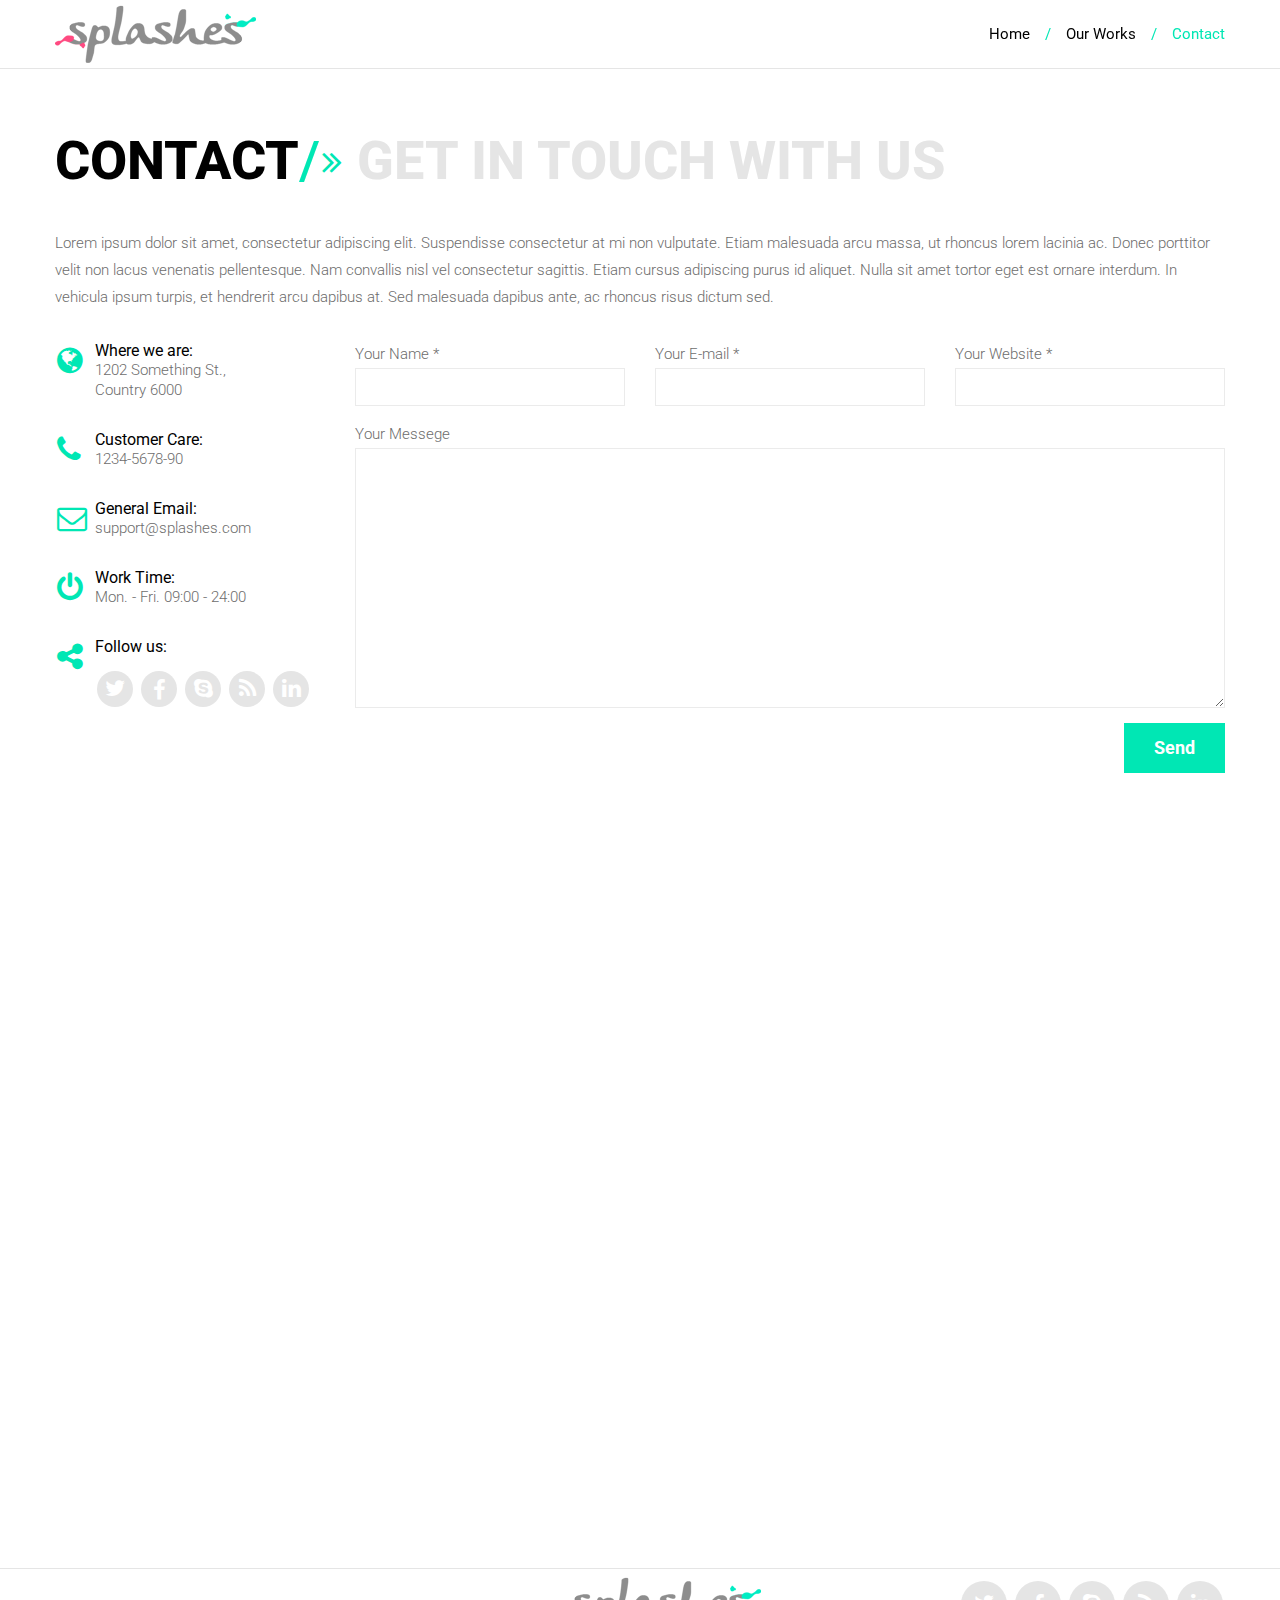
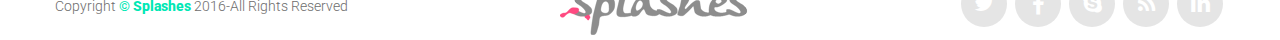
==== commit 1895ae51: "Header | Our-Work Page | Css Edited" ====
--- a/contact.html
+++ b/contact.html
@@ -1,218 +1,272 @@
-<!DOCTYPE HTML>
+<!DOCTYPE html>
 <html>
+  <head>
+    <title>Contact</title>
+    <meta charset="utf-8" />
+    <meta
+      name="viewport"
+      content="width=device-width, initial-scale=1.0, minimum-scale=1.0"
+    />
+    <!--styles -->
+    <link rel="stylesheet" href="css/jquery.fancybox.css" />
+    <link rel="stylesheet" href="css/font-awesome.css" />
+    <link rel="stylesheet" href="css/jquery.owl.carousel.css" />
+    <link rel="stylesheet" href="css/main.css" />
+    <link rel="stylesheet" href="css/animate.css" />
+    <!--styles -->
+  </head>
+  <body class="contact-page pc">
+    <!-- page header -->
+    <header id="home">
+      <header id="home">
+        <div class="stick-wrapper">
+          <div class="sticky clear">
+            <div class="grid-row">
+              <img class="splash" src="img/splash.png" alt="" />
+              <div class="logo">
+                <a href="index.html"><img src="images/logo.png" alt="" /></a>
+              </div>
+              <nav class="nav">
+                <a href="#" class="switcher">
+                  <i class="fa fa-bars"></i>
+                </a>
+                <ul class="clear">
+                  <li><a href="index.html">Home</a></li>
+                  <li><a href="our-work.html">Our Works</a></li>
+                  <li class="last">
+                    <a href="contact.html" class="active-link">Contact</a>
+                  </li>
+                </ul>
+              </nav>
+            </div>
+          </div>
+        </div>
+      </header>
+    </header>
+    <!--/ page header  -->
+    <div class="top-bg">
+      <img src="img/splash-top.png" class="splash-top" alt />
+      <div class="page-title zoomIn animated">contact</div>
+    </div>
+    <!-- page content -->
+    <div class="page-content">
+      <div class="grid-row">
+        <div id="content" role="main">
+          <div class="title">
+            <span class="main-title">CONTACT</span
+            ><span class="slash-icon"
+              >/<i class="fa fa-angle-double-right"></i
+            ></span>
+            <h5>GET IN TOUCH WITH US</h5>
+          </div>
+          <p>
+            Lorem ipsum dolor sit amet, consectetur adipiscing elit. Suspendisse
+            consectetur at mi non vulputate. Etiam malesuada arcu massa, ut
+            rhoncus lorem lacinia ac. Donec porttitor velit non lacus venenatis
+            pellentesque. Nam convallis nisl vel consectetur sagittis. Etiam
+            cursus adipiscing purus id aliquet. Nulla sit amet tortor eget est
+            ornare interdum. In vehicula ipsum turpis, et hendrerit arcu dapibus
+            at. Sed malesuada dapibus ante, ac rhoncus risus dictum sed.
+          </p>
+          <div class="grid-col-row clear">
+            <div class="grid-col grid-col-3 sidebar">
+              <div class="contacts">
+                <div class="">
+                  <i class="fa fa-globe"></i>
+                  <div class="contact-content">
+                    <strong>Where we are:</strong>
+                    <p>1202 Something St.,<br />Country 6000</p>
+                  </div>
+                </div>
+                <div class="">
+                  <i class="fa fa-phone"></i>
+                  <div class="contact-content">
+                    <strong>Customer Care:</strong>
+                    <p>1234-5678-90</p>
+                  </div>
+                </div>
+                <div class="">
+                  <i class="fa fa-envelope-o"></i>
+                  <div class="contact-content">
+                    <strong>General Email:</strong>
+                    <p>support@splashes.com</p>
+                  </div>
+                </div>
+                <div class="">
+                  <i class="fa fa-power-off"></i>
+                  <div class="contact-content">
+                    <strong>Work Time:</strong>
+                    <p>Mon. - Fri. 09:00 - 24:00</p>
+                  </div>
+                </div>
+                <div class="last">
+                  <i class="fa fa-share-alt"></i>
+                  <div class="contact-content">
+                    <strong>Follow us:</strong>
+                    <a href="#" class="contact-round"
+                      ><i class="fa fa-twitter"></i
+                    ></a>
+                    <a href="#" class="contact-round"
+                      ><i class="fa fa-facebook"></i
+                    ></a>
+                    <a href="#" class="contact-round"
+                      ><i class="fa fa-skype"></i
+                    ></a>
+                    <a href="#" class="contact-round"
+                      ><i class="fa fa-rss"></i
+                    ></a>
+                    <a href="#" class="contact-round"
+                      ><i class="fa fa-linkedin"></i
+                    ></a>
+                  </div>
+                </div>
+              </div>
+            </div>
+            <div class="grid-col grid-col-9">
+              <div class="composer">
+                <div class="info-boxes error-message" id="feedback-form-errors">
+                  <div class="info-box-icon"><i class="fa fa-times"></i></div>
+                  <strong>Error box</strong><br />
+                  <div class="message"></div>
+                </div>
+                <div
+                  class="info-boxes confirmation-message"
+                  id="feedback-form-success"
+                >
+                  <div class="info-box-icon"><i class="fa fa-check"></i></div>
+                  <strong>Confirmation box</strong><br />Vestibulum sodales
+                  pellentesque nibh quis imperdiet
+                  <div class="close-button"><i class="fa fa-times"></i></div>
+                </div>
+              </div>
+              <div class="email_server_responce"></div>
+              <form
+                action="php/contacts-process.php"
+                method="post"
+                id="feedback-form"
+                class="message-form clear"
+              >
+                <p class="message-form-author">
+                  <label for="author"
+                    >Your Name <span class="required">*</span></label
+                  >
+                  <input
+                    id="author"
+                    name="name"
+                    type="text"
+                    value=""
+                    size="30"
+                    aria-required="true"
+                  />
+                </p>
+                <p class="message-form-email">
+                  <label for="email"
+                    >Your E-mail <span class="required">*</span></label
+                  >
+                  <input
+                    id="email"
+                    name="email"
+                    type="text"
+                    value=""
+                    size="30"
+                    aria-required="true"
+                  />
+                </p>
+                <p class="message-form-website">
+                  <label for="website"
+                    >Your Website <span class="required">*</span></label
+                  >
+                  <input
+                    id="website"
+                    name="website"
+                    type="text"
+                    value=""
+                    size="30"
+                    aria-required="true"
+                  />
+                </p>
+                <p class="message-form-message">
+                  <label for="message">Your Messege</label>
+                  <textarea
+                    id="message"
+                    name="message"
+                    cols="45"
+                    rows="10"
+                    aria-required="true"
+                  ></textarea>
+                </p>
+                <p class="form-submit rectangle-button green medium">
+                  <input name="submit" type="submit" id="submit" value="Send" />
+                </p>
+              </form>
+            </div>
+          </div>
+        </div>
+      </div>
+    </div>
+    <!--/ page content -->
+    <!-- map -->
+    <div class="contact-map">
+      <div class="map">
+        <div id="map" class="google-map"></div>
+      </div>
+    </div>
+    <!--/ map -->
+    <!-- page footer -->
+    <footer id="footer">
+      <div class="grid-row clear">
+        <div class="footer">
+          <div id="copyright">
+            Copyright<span> Splashes</span> 2016-All Rights Reserved
+          </div>
+          <a href="index.html" class="footer-logo"
+            ><img src="images/logo.png" alt=""
+          /></a>
+          <div class="social">
+            <a href=""
+              ><div class="contact-round"><i class="fa fa-twitter"></i></div
+            ></a>
+            <a href=""
+              ><div class="contact-round"><i class="fa fa-facebook"></i></div
+            ></a>
+            <a href=""
+              ><div class="contact-round"><i class="fa fa-skype"></i></div
+            ></a>
+            <a href=""
+              ><div class="contact-round"><i class="fa fa-rss"></i></div
+            ></a>
+            <a href=""
+              ><div class="contact-round"><i class="fa fa-linkedin"></i></div
+            ></a>
+          </div>
+        </div>
+      </div>
+    </footer>
+    <!--/ page footer  -->
+    <a href="#" id="scroll-top" class="scroll-top"
+      ><i class="fa fa-angle-up"></i
+    ></a>
 
-<head>
-	<title>Contact</title>
-	<meta charset="utf-8">
-	<meta name="viewport" content="width=device-width, initial-scale=1.0, minimum-scale=1.0">
-	<!--styles -->
-	<link rel="stylesheet" href="css/jquery.fancybox.css">
-	<link rel="stylesheet" href="css/font-awesome.css">
-	<link rel="stylesheet" href="css/jquery.owl.carousel.css">
-	<link rel="stylesheet" href="css/main.css">
-	<link rel="stylesheet" href="css/animate.css">
-	<!--styles -->
-</head>
-<body class="contact-page pc">
-	<!-- page header -->
-	<header id="home">
-		<div class="stick-wrapper">
-			<div class="sticky clear">
-				<div class="grid-row">
-					<img class="splash" src="img/splash.png" alt="">
-					<div class="logo">
-						<a href="index.html"><img src="images/logo.png" alt=""></a>
-					</div>
-					<nav class="nav">
-						<a href="#" class="switcher">
-							<i class="fa fa-bars"></i>
-						</a>
-						<ul class="clear">
-							<li><a href="index.html">Home</a></li>
-							<li><a href="aboutus.html">About</a></li>
-							<li><a href="team.html">Team</a></li>
-							<li>
-								<a href="portfolio-four-columns.html">Portfolio</a>
-								<ul>
-									<li><a href="portfolio-four-columns.html"><span>Four Columns</span></a></li>
-									<li><a href="portfolio-tree-columns.html"><span>Three Columns</span></a></li>
-									<li><a href="portfolio-two-columns.html"><span>Two Columns</span></a></li>
-									<li><a href="portfolio-single-item.html"><span>Single Item</span></a></li>
-								</ul>
-							</li>
-							<li>
-								<a href="blog-with-sidebar.html">Blog</a>
-								<ul>
-									<li><a href="blog-with-sidebar.html"><span>Blog With Sidebar</span></a></li>
-									<li><a href="blog-fullwidth.html"><span>Blog Full Width</span></a></li>
-									<li><a href="blog-single-post.html"><span>Single Post</span></a></li>
-								</ul>
-							</li>
-							<li><a href="shortcodes.html">Shortcodes</a></li>
-							<li class="left">
-								<a href="shop-product-list.html">Shop</a>
-								<ul>
-									<li><a href="shop-cart.html"><span>Shop Cart</span></a></li>
-									<li><a href="shop-product-list.html"><span>Shop Product List</span></a></li>
-									<li><a href="shop-single-product.html"><span>Shop Single Product</span></a></li>
-								</ul>
-							</li>
-							<li class="last"><a href="contact.html">Contact</a></li>
-						</ul>
-					</nav>
-				</div>
-			</div>
-		</div>
-	</header>
-	<!--/ page header  -->
-	<div class="top-bg">
-		
-    	<img src="img/splash-top.png" class="splash-top" alt>
-		<div class="page-title zoomIn animated">contact</div>
-	</div>
-	<!-- page content -->
-	<div class="page-content">
-		<div class="grid-row">
-			<div id="content" role="main">
-				<div class="title">
-					<span class="main-title">CONTACT</span><span class="slash-icon">/<i class="fa fa-angle-double-right"></i></span><h5>GET IN TOUCH WITH US</h5>
-				</div>
-				<p>Lorem ipsum dolor sit amet, consectetur adipiscing elit. Suspendisse consectetur at mi non vulputate. Etiam malesuada arcu massa, ut rhoncus lorem lacinia ac. Donec porttitor velit non lacus venenatis pellentesque. Nam convallis nisl vel consectetur sagittis. Etiam cursus adipiscing purus id aliquet. Nulla sit amet tortor eget est ornare interdum. In vehicula ipsum turpis, et hendrerit arcu dapibus at. Sed malesuada dapibus ante, ac rhoncus risus dictum sed.</p>
-				<div class="grid-col-row clear">
-					<div class="grid-col grid-col-3 sidebar">
-						<div class="contacts">
-							<div class="">
-								<i class="fa  fa-globe"></i>
-								<div class="contact-content">
-									<strong>Where we are:</strong>
-									<p>1202 Something St.,<br/>Country 6000</p>
-								</div>
-							</div>
-							<div class="">
-								<i class="fa fa-phone"></i>
-								<div class="contact-content">
-									<strong>Customer Care:</strong>
-									<p>1234-5678-90</p>
-								</div>
-							</div>
-							<div class="">
-								<i class="fa fa-envelope-o"></i>
-								<div class="contact-content">
-									<strong>General Email:</strong>
-									<p>support@splashes.com</p>
-								</div>
-							</div>
-							<div class="">
-								<i class="fa  fa-power-off"></i>
-								<div class="contact-content">
-									<strong>Work Time:</strong>
-									<p>Mon. - Fri. 09:00 - 24:00</p>
-								</div>
-							</div>
-							<div class="last">
-								<i class="fa fa-share-alt"></i>
-								<div class="contact-content">
-									<strong>Follow us:</strong>
-									<a href="#" class="contact-round"><i class="fa fa-twitter"></i></a>
-									<a href="#" class="contact-round"><i class="fa fa-facebook"></i></a>
-									<a href="#" class="contact-round"><i class="fa fa-skype"></i></a>
-									<a href="#" class="contact-round"><i class="fa fa-rss"></i></a>
-									<a href="#" class="contact-round"><i class="fa fa-linkedin"></i></a>
-								</div>
-							</div>
-						</div>	
-					</div>
-					<div class="grid-col grid-col-9">
-						<div class="composer">
-							<div class="info-boxes error-message" id="feedback-form-errors">
-								<div class="info-box-icon"><i class="fa fa-times"></i></div>
-								<strong>Error box</strong><br />
-								<div class="message"></div>
-							</div>
-							<div class="info-boxes confirmation-message" id="feedback-form-success">
-								<div class="info-box-icon"><i class="fa fa-check"></i></div>
-								<strong>Confirmation box</strong><br />Vestibulum sodales pellentesque nibh quis imperdiet
-								<div class="close-button"><i class="fa fa-times"></i></div>
-							</div>
-						</div>
-						<div class="email_server_responce"></div>
-						<form action="php/contacts-process.php" method="post" id="feedback-form" class="message-form clear">
-							<p class="message-form-author">
-								<label for="author">Your Name <span class="required">*</span></label>
-								<input id="author" name="name" type="text" value="" size="30" aria-required="true">
-							</p>
-							<p class="message-form-email">
-								<label for="email">Your E-mail <span class="required">*</span></label>
-								<input id="email" name="email" type="text" value="" size="30" aria-required="true">
-							</p>
-							<p class="message-form-website">
-								<label for="website">Your Website <span class="required">*</span></label>
-								<input id="website" name="website" type="text" value="" size="30" aria-required="true">
-							</p>
-							<p class="message-form-message">
-								<label for="message">Your Messege</label>
-								<textarea id="message" name="message" cols="45" rows="10" aria-required="true"></textarea>
-							</p>
-							<p class="form-submit rectangle-button green medium">
-								<input name="submit" type="submit" id="submit" value="Send">
-							</p>
-						</form>
-					</div>
-				</div>
-			</div>
-		</div>
-	</div>
-	<!--/ page content -->
-	<!-- map -->
-	<div class="contact-map">
-		<div class="map">
-			<div id="map" class="google-map"></div>
-		</div>
-		<div class="subscribe">
-			<div class="grid-row clear">
-				<div class="them-mask"></div>
-				<div class="subscribe-header">subscribe</div>
-				<form action="#" class="clear">
-					<input type="email" placeholder="Your Email Address">
-					<button type="submit" class="button-send">Send</button>
-				</form>
-			</div>
-		</div>
-	</div>
-	<!--/ map -->
-	<!-- page footer -->
-	<footer id="footer">
-		<div class="grid-row clear">
-			<div class="footer">
-				<div id="copyright">Copyright<span> Splashes</span> 2016-All Rights Reserved</div>
-				<a href="index.html" class="footer-logo"><img src="images/logo.png" alt=""></a>
-				<div class="social">
-					<a href=""><div class="contact-round"><i class="fa fa-twitter"></i></div></a>
-					<a href=""><div class="contact-round"><i class="fa fa-facebook"></i></div></a>
-					<a href=""><div class="contact-round"><i class="fa fa-skype"></i></div></a>
-					<a href=""><div class="contact-round"><i class="fa fa-rss"></i></div></a>
-					<a href=""><div class="contact-round"><i class="fa fa-linkedin"></i></div></a>
-				</div>
-			</div>
-		</div>
-	</footer>
-	<!--/ page footer  -->
-	<a href="#" id="scroll-top" class="scroll-top"><i class="fa fa-angle-up"></i></a>
-	
-	<!-- script -->
-	<script type="text/javascript" src="http://maps.google.com/maps/api/js?sensor=false"></script>
-	<script type="text/javascript" src="http://google-maps-utility-library-v3.googlecode.com/svn/trunk/infobox/src/infobox_packed.js"></script>
-	<script src="js/jquery.min.js"></script>
-	<script src="js/jquery-ui.min.js"></script>
-	<script src="js/jquery.fancybox.pack.js"></script>
-	<script src="js/jquery.fancybox-media.js"></script>
-	<script src="js/jquery.isotope.min.js"></script>
-	<script src="js/jquery.owl.carousel.js"></script>
-	<script src="js/wow.min.js"></script>
-	<script src="js/main.js"></script>
-	<script src="js/retina.min.js"></script>
-	<script src="js/jquery.validate.min.js"></script>
-	<script src="js/jquery.form.min.js"></script>
-	<!--/ script -->
-</body>
-</html>+    <!-- script -->
+    <script
+      type="text/javascript"
+      src="http://maps.google.com/maps/api/js?sensor=false"
+    ></script>
+    <script
+      type="text/javascript"
+      src="http://google-maps-utility-library-v3.googlecode.com/svn/trunk/infobox/src/infobox_packed.js"
+    ></script>
+    <script src="js/jquery.min.js"></script>
+    <script src="js/jquery-ui.min.js"></script>
+    <script src="js/jquery.fancybox.pack.js"></script>
+    <script src="js/jquery.fancybox-media.js"></script>
+    <script src="js/jquery.isotope.min.js"></script>
+    <script src="js/jquery.owl.carousel.js"></script>
+    <script src="js/wow.min.js"></script>
+    <script src="js/main.js"></script>
+    <script src="js/retina.min.js"></script>
+    <script src="js/jquery.validate.min.js"></script>
+    <script src="js/jquery.form.min.js"></script>
+    <!--/ script -->
+  </body>
+</html>
--- a/css/main.css
+++ b/css/main.css
@@ -695,10 +695,6 @@
 /**/
 /* about us */
 /**/
-.padding-section {
-  margin-top: 90px;
-}
-
 .title {
   margin-bottom: 40px;
   font-size: 54px;
@@ -784,6 +780,10 @@
   font-size: 15px;
   font-weight: 800;
 }
+.our-works-page {
+  position: absolute;
+}
+
 .grid-contact > i,
 .contact-page .contacts > div > i {
   position: absolute;
@@ -2369,21 +2369,19 @@
   height: 100%;
 }
 .h_iframe {
-  width: 900px;
-  height: 500px;
+  width: 100%;
+  height: 600px;
 }
 @media screen and (max-width: 980px) {
   /* pad */
   .h_iframe {
-    width: 700px;
-    height: 400px;
+    height: 550px;
   }
 }
 @media screen and (max-width: 767px) {
   /* phone */
   .h_iframe {
-    width: 450px;
-    height: 250px;
+    height: 375px;
   }
 }
 /**/
@@ -3359,7 +3357,6 @@
 /**/
 .item-example {
   text-align: center;
-  margin-bottom: 50px;
 }
 
 .line {
@@ -3403,7 +3400,6 @@
 .rectangle {
   position: relative;
   margin: auto;
-  margin-top: 50px;
   text-align: center;
   -webkit-transition: all 0.3s;
   -moz-transition: all 0.3s;
